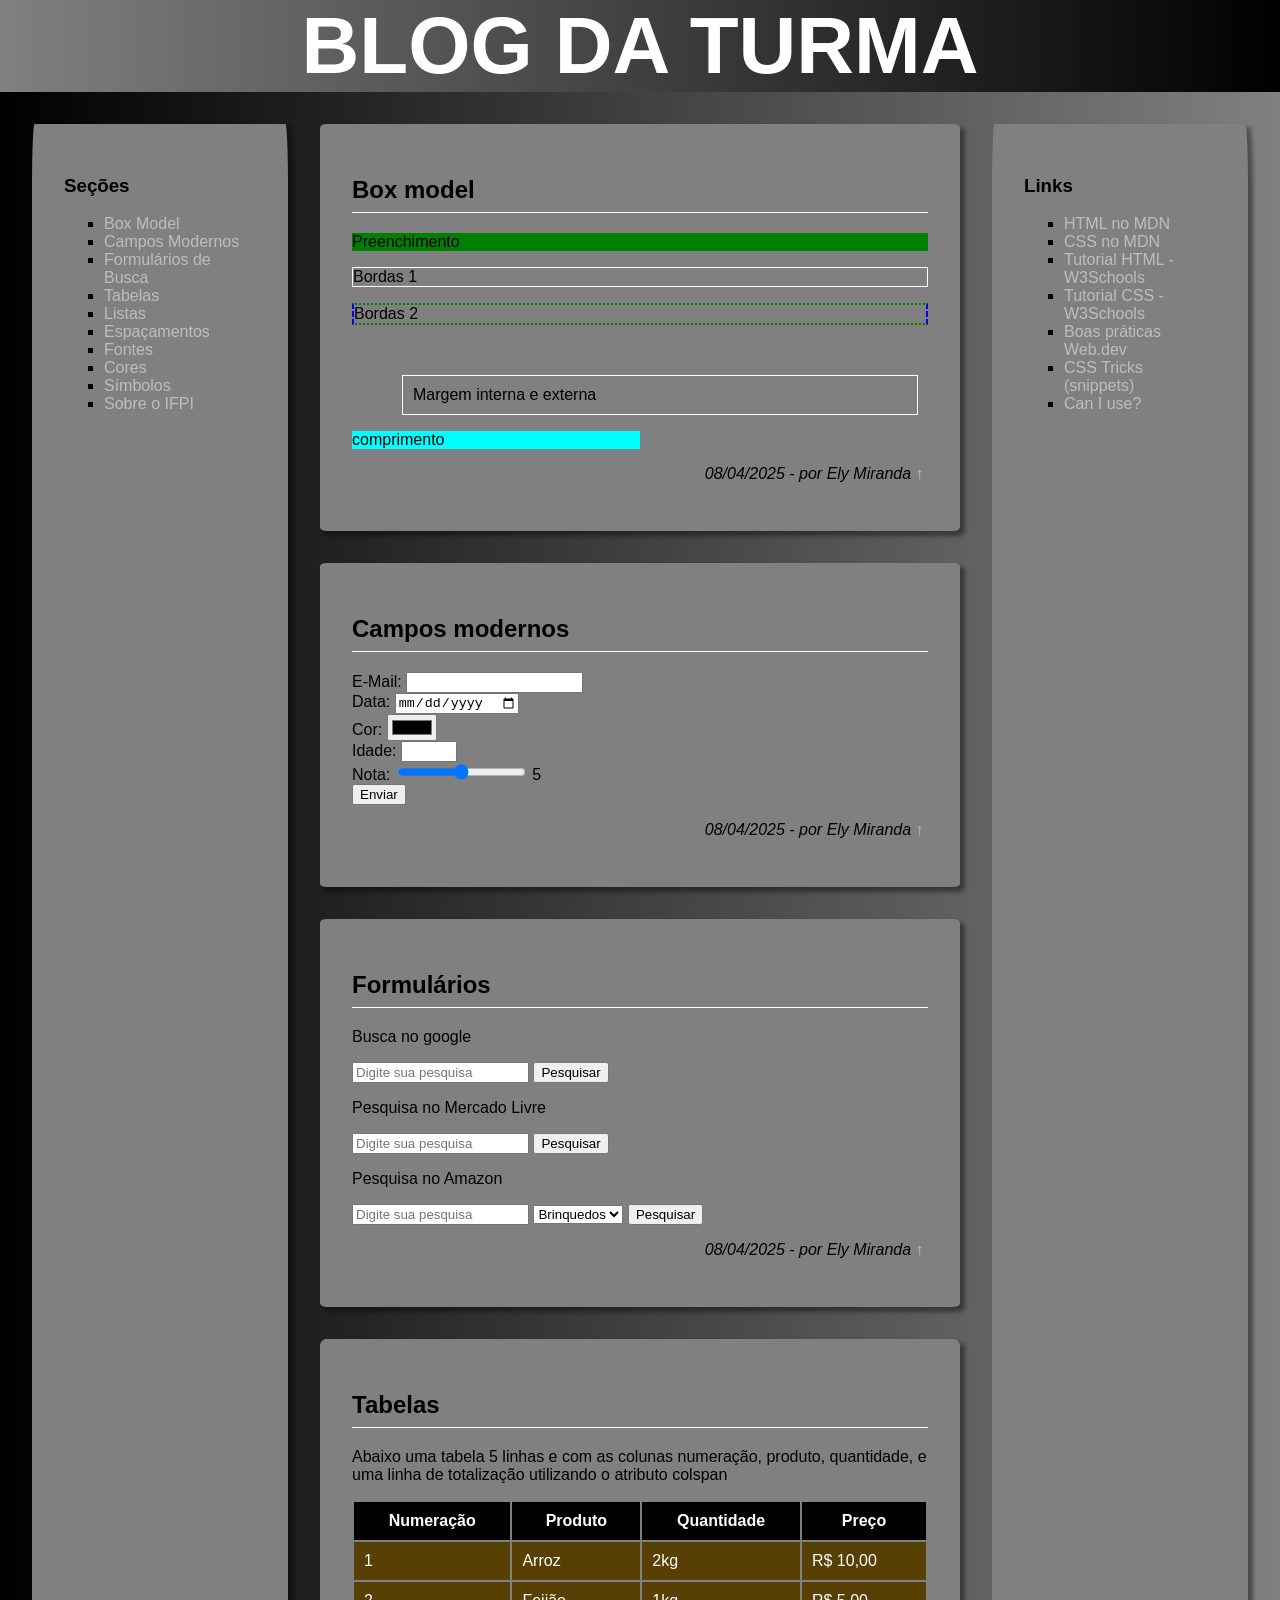
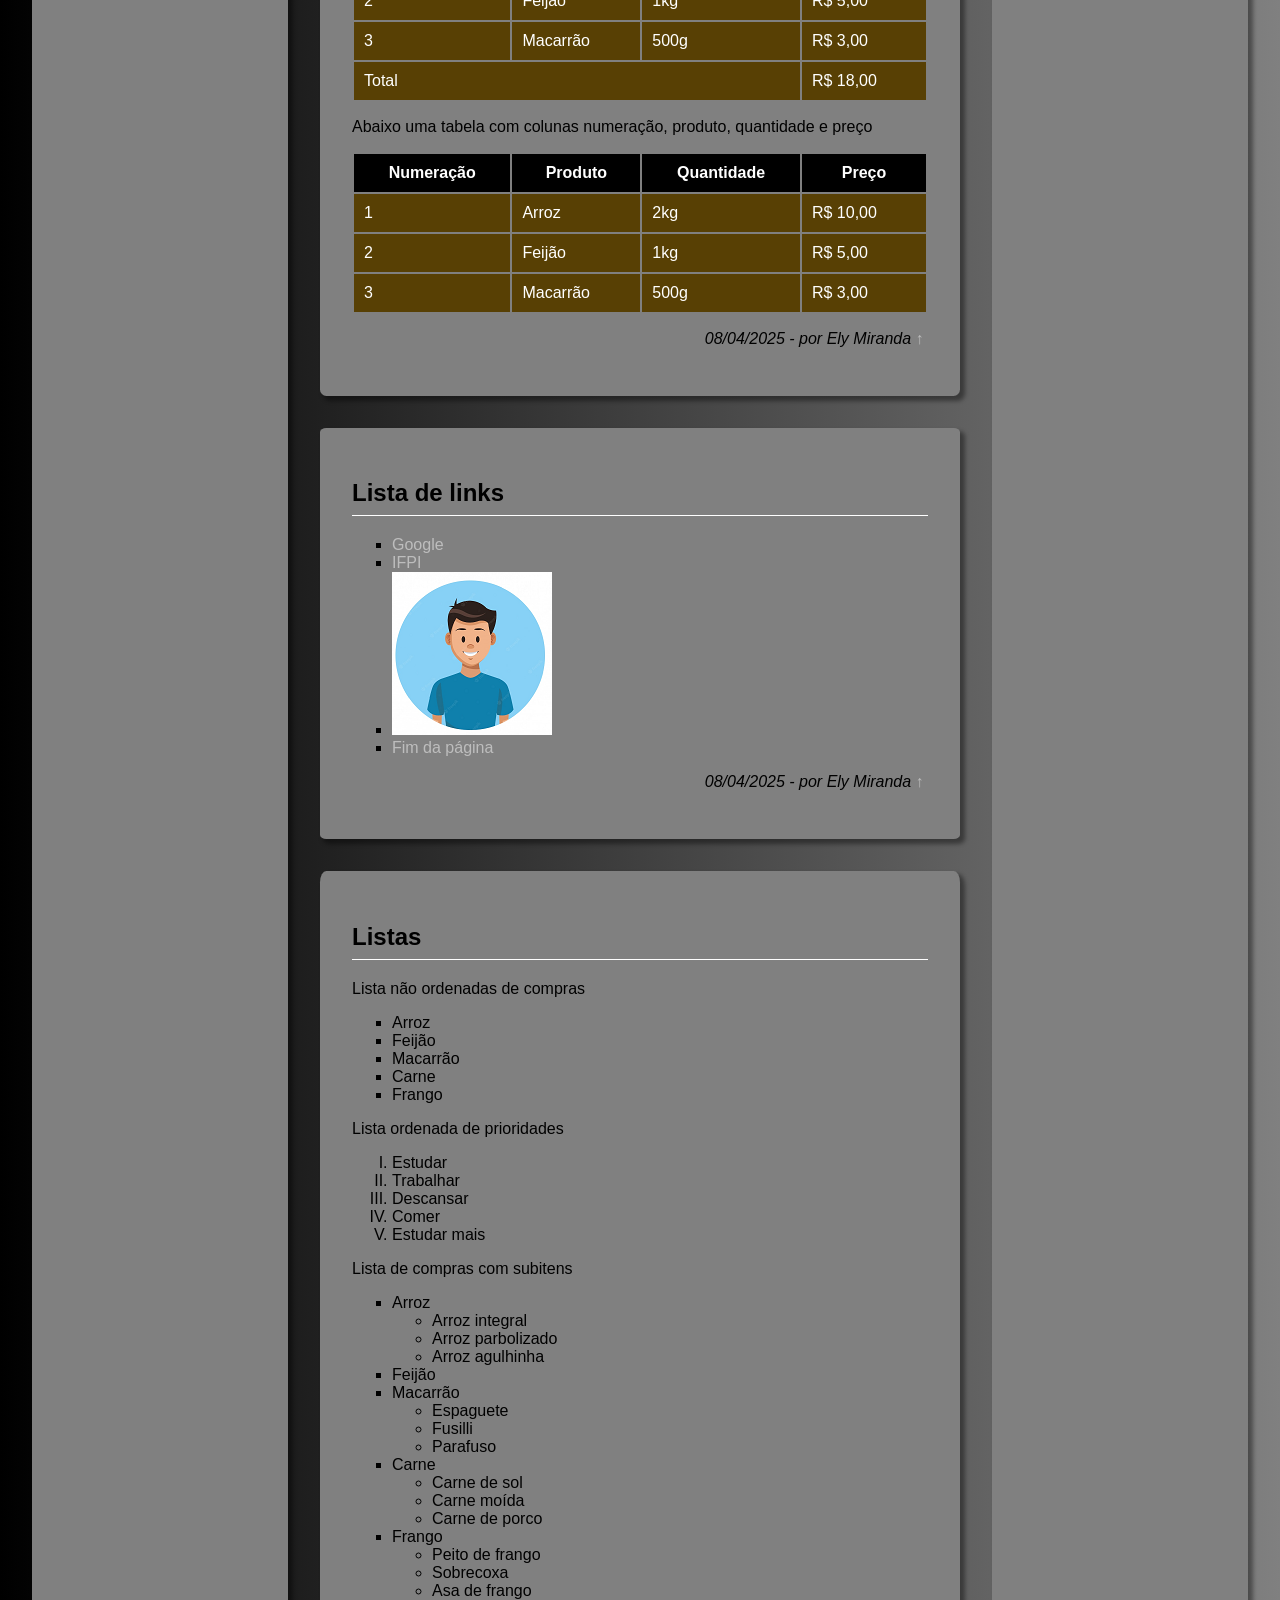
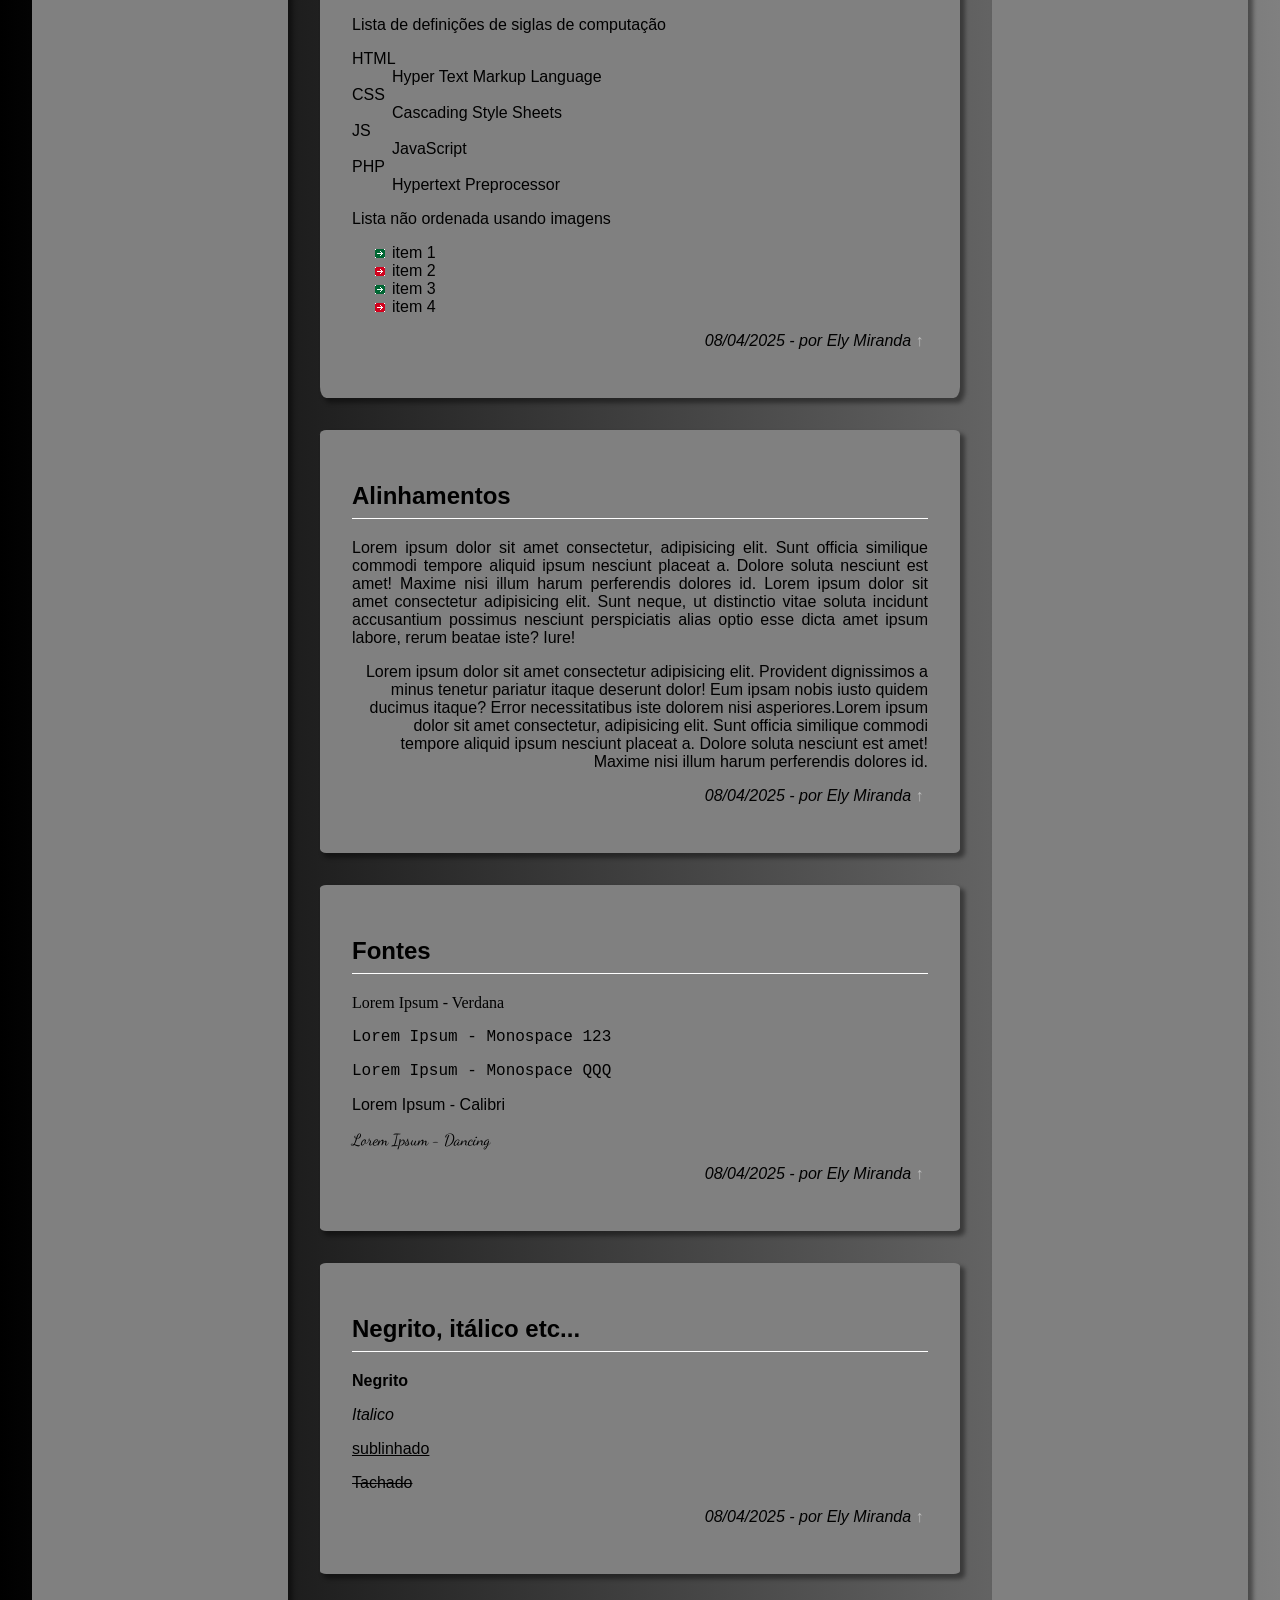
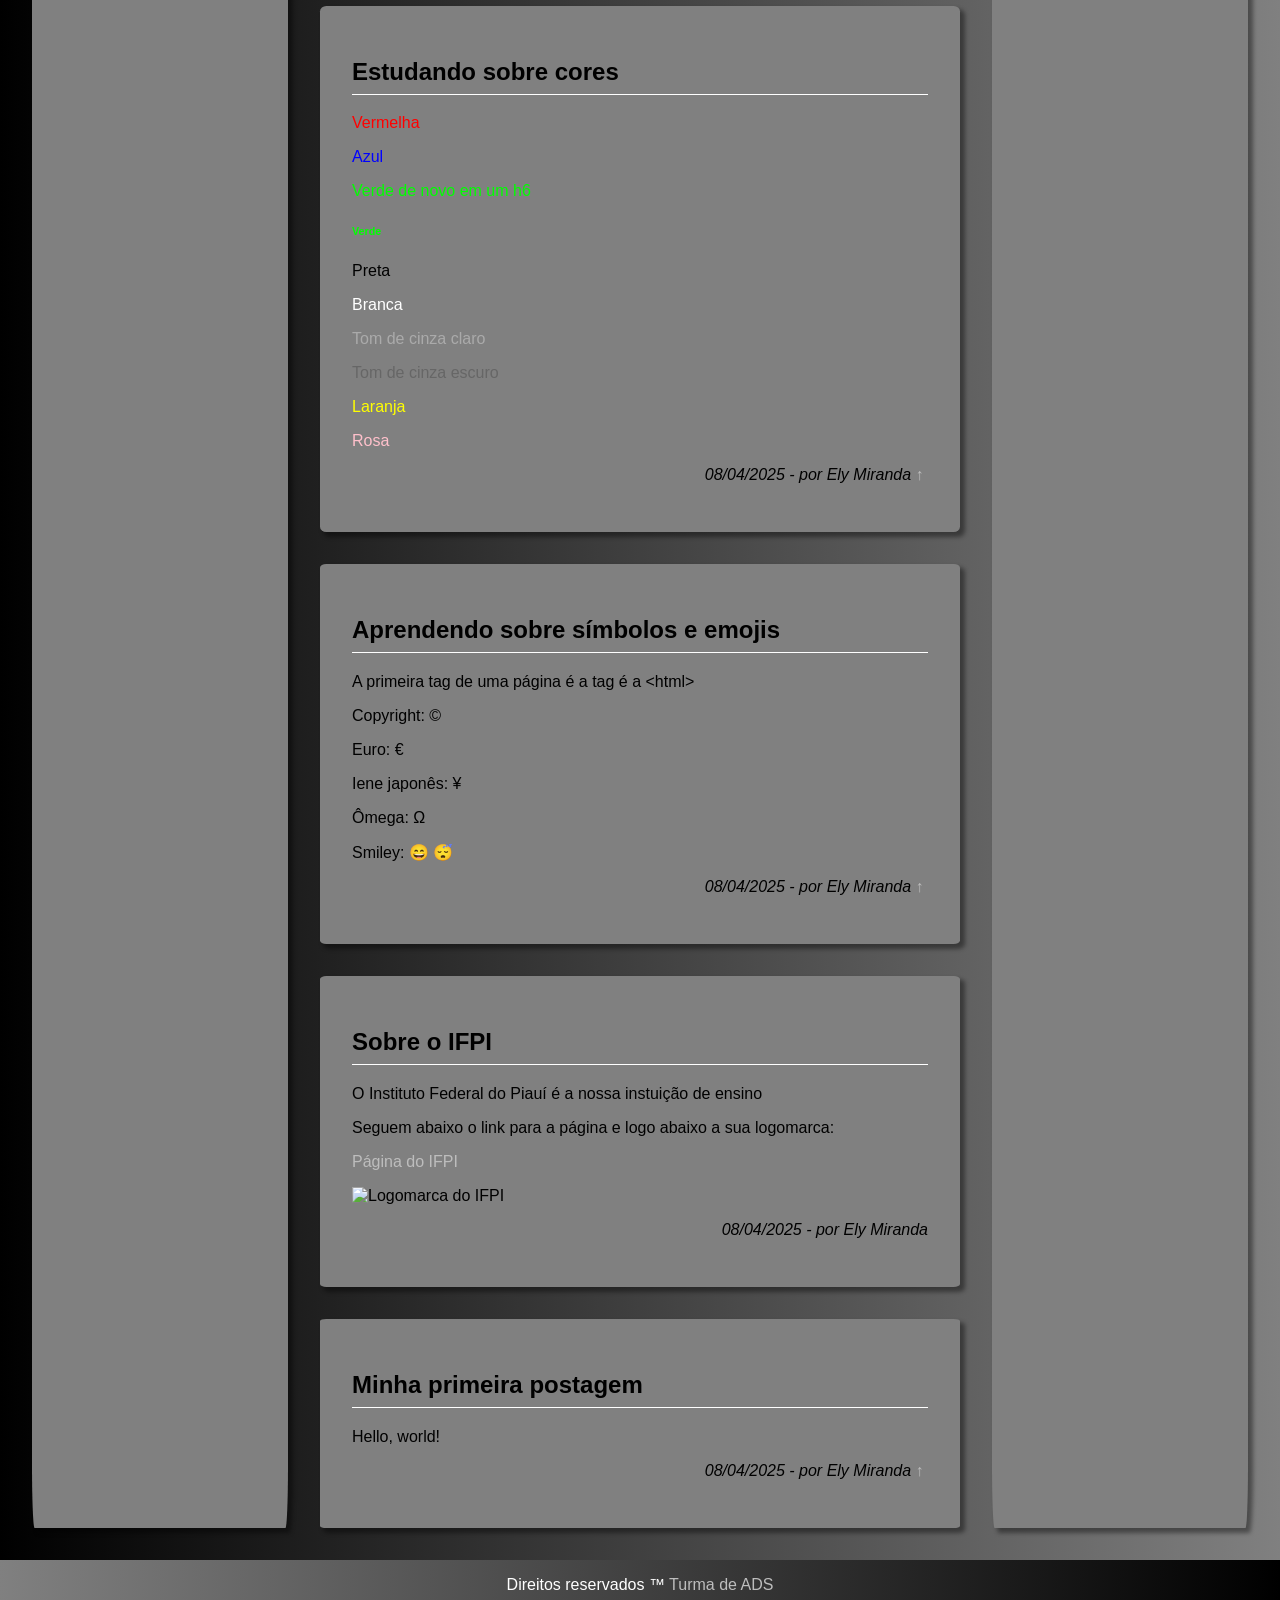
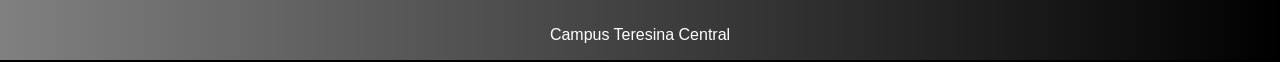
==== blog.html @ ffe567a1 "feat: adiciona blog inicial feito pelo professor" ====
<!DOCTYPE html>
<html lang="pt-BR">

<head>
    <meta charset="UTF-8">
    <title>Document</title>
    <link href="estilos.css" rel="stylesheet">
    <link rel="shortcut icon" href="imagens/favicon.ico" type="image/x-icon">
</head>

<body>
    <header id="topo">
        <h1>blog da turma</h1>
    </header>
    <div id = "leiaute-flex">
    <nav>
        <h3>Seções</h3>
        <ul>
            <li><a href="#box-model">Box Model</a></li>
            <li><a href="#campos-modernos">Campos Modernos</a></li>
            <li><a href="#buscas">Formulários de Busca</a></li>
            <li><a href="#tabelas">Tabelas</a></li>
            <li><a href="#listas">Listas</a></li>
            <li><a href="#espacamentos">Espaçamentos</a></li>
            <li><a href="#fontes">Fontes</a></li>
            <li><a href="#cores">Cores</a></li>
            <li><a href="#simbolos">Símbolos</a></li>
            <li><a href="#ifpi">Sobre o IFPI</a></li>
          </ul>
    </nav>
    <main>
        <article id = "box-model">
            <h2>Box model</h2>
            <p class="preenchimento">Preenchimento</p>
            <p class="bordas1">Bordas 1 </p>
            <p class="bordas2">Bordas 2 </p>

            <p class="margens">Margem interna e externa</p>
            <p class="comprimento">comprimento</p>
            <p class="data-autor direita">08/04/2025 - por Ely Miranda<a href="#topo">&nbsp;↑&nbsp;</a></p>
        </article>
        <article id = "#campos-modernos">
            <h2>Campos modernos</h2>
            
            <form>
                <label for="email">E-Mail:</label>
                <input id="email" name="email" type="email" required>
                <br>
                <label for="data">Data:</label>
                <input id="data" name="data" type="date" required>
                <br>
                <label for="cor">Cor:</label>
                <input id="cor" name="cor" type="color" required>
                <br>
                <label for="Idade">Idade:</label>
                <input id="idade" name="idade" type="number" min="0" max="130" required>
                <br>
                <label for="nota">Nota:</label>
                <input id="nota" name="nota" type="range" min="0" max="10" required value="5">
                <span id="nota-atual"></span>
                <br>
                <input type="submit" value="Enviar">
            </form>
            <script>
                function atualizaNota() {
                    let nota = document.getElementById('nota').value;
                    document.getElementById('nota-atual').innerText = nota;
                }

                document.getElementById('nota').addEventListener('change', atualizaNota);
                atualizaNota();

            </script>
            
            <p class="data-autor direita">08/04/2025 - por Ely Miranda<a href="#topo">&nbsp;↑&nbsp;</a></p>
        </article>
        <article>
            <h2>Formulários</h2>
            
            <p>Busca no google</p>
            <form action="http://www.google.com/search" method="get">
                <input type=text placeholder="Digite sua pesquisa" name="q">
                <input type="submit" value="Pesquisar">
            </form>

            <p>Pesquisa no Mercado Livre</p>
            <form action="https://www.mercadolivre.com.br/jm/search">
                <input type=text placeholder="Digite sua pesquisa" name="as_word">
                <input type="submit" value="Pesquisar">
            </form>

            <p>Pesquisa no Amazon</p>
            <form action="https://www.amazon.com/s">
                <input type=text placeholder="Digite sua pesquisa" name="field-keywords">
                <select name="url">
                    <option value="search-alias=toys">Brinquedos
                    <option value="search-alias=dvd">Filmes
                    <option value="search-alias=stripbooks-intl-ship">Livros
                </select>
                <input type="submit" value="Pesquisar">
            </form>

            <p class="data-autor direita">08/04/2025 - por Ely Miranda<a href="#topo">&nbsp;↑&nbsp;</a></p>
        </article>
        <article>
            <h2>Tabelas</h2>

            <p>Abaixo uma tabela 5 linhas e com as colunas numeração, produto, quantidade, e uma linha de totalização
                utilizando o atributo colspan</p>
            <table class="tabela1">

                <tr>
                    <th>Numeração</th>
                    <th>Produto</th>
                    <th>Quantidade</th>
                    <th>Preço</th>
                </tr>
                <tr>
                    <td>1</td>
                    <td>Arroz</td>
                    <td>2kg</td>
                    <td>R$ 10,00</td>
                </tr>
                <tr>
                    <td>2</td>
                    <td>Feijão</td>
                    <td>1kg</td>
                    <td>R$ 5,00</td>
                </tr>
                <tr>
                    <td>3</td>
                    <td>Macarrão</td>
                    <td>500g</td>
                    <td>R$ 3,00</td>
                </tr>
                <tr class="total">
                    <td colspan="3">Total</td>
                    <td>R$ 18,00</td>
                </tr>
            </table>
            <p>Abaixo uma tabela com colunas numeração, produto, quantidade e preço</p>
            <table class="tabela1">
                <tr>
                    <th>Numeração</th>
                    <th>Produto</th>
                    <th>Quantidade</th>
                    <th>Preço</th>
                </tr>
                <tr>
                    <td>1</td>
                    <td>Arroz</td>
                    <td>2kg</td>
                    <td>R$ 10,00</td>
                </tr>
                <tr>
                    <td>2</td>
                    <td>Feijão</td>
                    <td>1kg</td>
                    <td>R$ 5,00</td>
                </tr>
                <tr>
                    <td>3</td>
                    <td>Macarrão</td>
                    <td>500g</td>
                    <td>R$ 3,00</td>
                </tr>
            </table>
            <p class="data-autor direita">08/04/2025 - por Ely Miranda<a href="#topo">&nbsp;↑&nbsp;</a></p>
        </article>
        <article>
            <h2>Lista de links</h2>
            
            <ul>
                <li><a href="http://www.google.com">Google</a></li>
                <li><a href="http://www.ifpi.edu.br" target="_blank">IFPI</a></li>
                <li>
                    <a href="imagens/perfil.jpg" target="_blank">
                        <img src="imagens/perfil_thumb.png" alt="Imagem de perfil">
                    </a>
                </li>
                <li><a href="#rodape">Fim da página</a></li>
            </ul>
            <p class="data-autor direita">08/04/2025 - por Ely Miranda<a href="#topo">&nbsp;↑&nbsp;</a></p>
        </article>
    
        <article>
            <h2>Listas</h2>
            
            <p>Lista não ordenadas de compras</p>
            <ul>
                <li>Arroz</li>
                <li>Feijão</li>
                <li>Macarrão</li>
                <li>Carne</li>
                <li>Frango</li>
            </ul>

            <p>Lista ordenada de prioridades</p>
            <ol>
                <li>Estudar</li>
                <li>Trabalhar</li>
                <li>Descansar</li>
                <li>Comer</li>
                <li>Estudar mais</li>
            </ol>

            <p>Lista de compras com subitens</p>
            <ul>
                <li>Arroz
                    <ul>
                        <li>Arroz integral</li>
                        <li>Arroz parbolizado</li>
                        <li>Arroz agulhinha</li>
                    </ul>
                </li>
                <li>Feijão

                </li>
                <li>Macarrão
                    <ul>
                        <li>Espaguete</li>
                        <li>Fusilli</li>
                        <li>Parafuso</li>
                    </ul>
                </li>
                <li>Carne
                    <ul>
                        <li>Carne de sol</li>
                        <li>Carne moída</li>
                        <li>Carne de porco</li>
                    </ul>
                </li>
                <li>Frango
                    <ul>
                        <li>Peito de frango</li>
                        <li>Sobrecoxa</li>
                        <li>Asa de frango</li>
                    </ul>
                </li>
            </ul>

            <p>Lista de definições de siglas de computação</p>

            <dl>
                <dt>HTML</dt>
                <dd>Hyper Text Markup Language</dd>
                <dt>CSS</dt>
                <dd>Cascading Style Sheets</dd>
                <dt>JS</dt>
                <dd>JavaScript</dd>
                <dt>PHP</dt>
                <dd>Hypertext Preprocessor</dd>
            </dl>

            <p>Lista não ordenada usando imagens</p>


            <ul>
                <li class="lista-seta1">item 1</li>
                <li class="lista-seta2">item 2</li>
                <li class="lista-seta1">item 3</li>
                <li class="lista-seta2">item 4</li>
            </ul>
            <p class="data-autor direita">08/04/2025 - por Ely Miranda<a href="#topo">&nbsp;↑&nbsp;</a></p>
        </article>

        <article>
            <h2>Alinhamentos</h2>
            
            <p class="justificado">Lorem ipsum dolor sit amet consectetur, adipisicing elit. Sunt officia similique
                commodi
                tempore aliquid ipsum nesciunt placeat a. Dolore soluta nesciunt est amet! Maxime nisi illum harum
                perferendis dolores id. Lorem ipsum dolor sit amet consectetur adipisicing elit. Sunt neque, ut
                distinctio
                vitae soluta incidunt accusantium possimus nesciunt perspiciatis alias optio esse dicta amet ipsum
                labore,
                rerum beatae iste? Iure!</p>
            <p class="direita">Lorem ipsum dolor sit amet consectetur adipisicing elit. Provident dignissimos a minus
                tenetur pariatur itaque deserunt dolor! Eum ipsam nobis iusto quidem ducimus itaque? Error
                necessitatibus
                iste dolorem nisi asperiores.Lorem ipsum dolor sit amet consectetur, adipisicing elit. Sunt officia
                similique commodi tempore aliquid ipsum nesciunt placeat a. Dolore soluta nesciunt est amet! Maxime nisi
                illum harum perferendis dolores id.</p>
            <p class="data-autor direita">08/04/2025 - por Ely Miranda<a href="#topo">&nbsp;↑&nbsp;</a></p>
        </article>

        <article>
            <h2>Fontes</h2>
            
            <p class="verdana">Lorem Ipsum - Verdana</p>
            <p class="monospace">Lorem Ipsum - Monospace 123</p>
            <p class="monospace">Lorem Ipsum - Monospace QQQ</p>
            <p class="calibri">Lorem Ipsum - Calibri</p>
            <p class="dancing">Lorem Ipsum - Dancing</p>
            <p class="data-autor direita">08/04/2025 - por Ely Miranda<a href="#topo">&nbsp;↑&nbsp;</a></p>
        </article>

        <article>
            <h2>Negrito, itálico etc...</h2>
            
            <p class="negrito">Negrito</p>
            <p class="italico">Italico</p>
            <p class="sublinhado">sublinhado</p>
            <p class="tachado">Tachado</p>
            <p class="data-autor direita">08/04/2025 - por Ely Miranda<a href="#topo">&nbsp;↑&nbsp;</a></p>
        </article>

        <article>
            <h2>Estudando sobre cores</h2>
            
            <p class="vermelha">Vermelha</p>
            <p class="azul">Azul</p>
            <p class="verde">Verde de novo em um h6</p>
            <h6 class="verde">Verde</h6>
            <p class="preta">Preta</p>
            <p class="branca">Branca</p>
            <p class="cinza-claro">Tom de cinza claro</p>
            <p class="cinza-escuro">Tom de cinza escuro</p>
            <p class="amarelo">Laranja</p>
            <p class="rosa">Rosa</p>
            <p class="data-autor direita">08/04/2025 - por Ely Miranda<a href="#topo">&nbsp;↑&nbsp;</a></p>
            </article>
            <article>
                <h2>Aprendendo sobre símbolos e emojis</h2>
                
                <p>A primeira tag de uma página é a tag é a &lt;html&gt;</p>
                <p>Copyright: &copy;</p>
                <p>Euro: &euro;</p>
                <p>Iene japonês: &yen;</p>
                <p>Ômega: &Omega;</p>
                <p>Smiley: &#128516; &#128564;</p>
                <p class="data-autor direita">08/04/2025 - por Ely Miranda<a href="#topo">&nbsp;↑&nbsp;</a></p>
            </article>
            
            <article id = "ifpi">
                <h2>Sobre o IFPI</h2>

                
                <p>O Instituto Federal do Piauí é a nossa instuição de ensino</p>
                <p>Seguem abaixo o link para a página e logo abaixo a sua logomarca:</p>

                <p><a href="http://www.ifpi.edu.br">Página do IFPI</a></p>

                <img src="https://www.ifpi.edu.br/topo_ifpi.png" alt="Logomarca do IFPI">

                <p class="direita data-autor">08/04/2025 - por Ely Miranda</p>
            </article>

            <article>
                <h2>Minha primeira postagem</h2>
                
                <p>Hello, world!</p>

                <p class="data-autor direita">08/04/2025 - por Ely Miranda<a href="#topo">&nbsp;↑&nbsp;</a></p>
            </article>
    </main>
    <aside>

    <h3>Links</h3>
    <ul>
        <li><a href="https://developer.mozilla.org/pt-BR/docs/Web/HTML" target="_blank">HTML no MDN</a></li>
        <li><a href="https://developer.mozilla.org/pt-BR/docs/Web/CSS" target="_blank">CSS no MDN</a></li>
        <li><a href="https://www.w3schools.com/html/" target="_blank">Tutorial HTML - W3Schools</a></li>
        <li><a href="https://www.w3schools.com/css/" target="_blank">Tutorial CSS - W3Schools</a></li>
        <li><a href="https://web.dev/" target="_blank">Boas práticas Web.dev</a></li>
        <li><a href="https://css-tricks.com/snippets/css/" target="_blank">CSS Tricks (snippets)</a></li>
        <li><a href="https://caniuse.com/" target="_blank">Can I use?</a></li>
      </ul>
      </aside>
    </div>
    <footer id="rodape">
        <p>Direitos reservados &trade; <a href="mailto:ads@ifpi.edu.br">Turma de ADS</a></p>
        <p>Campus Teresina Central</p>
    </footer>
</body>

</html>
---- estilos.css ----
@import url('https://fonts.googleapis.com/css2?family=Dancing+Script:wght@700&display=swap');@import url('https://fonts.googleapis.com/css2?family=Dancing+Script:wght@700&display=swap');

body {
    color: white;
    background-color: #000000;
    background-image: linear-gradient(to left, gray, black);
    font-family: Arial, Helvetica, sans-serif;
    margin: 0;
}

h1 {
    font-size: 5rem;   
    text-transform: uppercase; 
}

h2 {
    
    border-bottom: 1px solid white;
    padding-bottom: .5rem;
}

h1, footer {
    text-align: center;
    background-color: white;
    color: white;
    margin: 0;
    background-image: linear-gradient(to right, gray, black);
}

footer p {
    margin: 0;
    padding: 1rem;
}


.vermelha {
    color: #ff0000;
}

.verde {
    color: #00ff00;
}

.azul {
    color: #0000ff;
}

.preta {
    color: #000000
}

.branca {
    color: #ffffff
}

.cinza-claro {
    color: #aaaaaa
}

.cinza-escuro {
    color: #666666
}

.amarelo {
    color: #ffff00;
}

.rosa {
    color: #ffc0cb;
}

.verdana {
    font-family: verdana;
}

.monospace {
    font-family: monospace, 'Courier New', Courier;
}

.calibri {
    font-family:  Calibri, 'Gill Sans', 'Gill Sans MT','Trebuchet MS', sans-serif;
}

.dancing {
    font-family: "Dancing Script", cursive;
}

main {
    width: 50%;
    margin: auto;
}

.justificado {
    text-align: justify;
}

.direita {
    text-align: right;
}

.data-autor {
    font-style: italic;
}

.negrito {
    font-weight: bold;
}

.italico {
    font-style: italic;
}


.sublinhado {
    text-decoration: underline;
}

.tachado {
    text-decoration: line-through;
}

ul {
    list-style-type: square;
}

ul ul {
    list-style-type: circle;
}

ol {
    list-style-type: upper-roman;
}

.lista-seta1 {
    list-style-image: url("imagens/seta1.png");
}

.lista-seta2 {
    list-style-image: url("imagens/seta2.png");
}

a:link, a:visited {
    color: #bdbdbd;
    text-decoration: none;
}


 a:hover, a:active {
    color: white;
    text-decoration: underline;
}

.tabela1 {
    width: 100%;
}

.tabela1 th {
    background-color: #000000;
    color: white;
    padding: 10px;
}

.tabela1 td, .tabela2 td {
    color: white;
    background-color: rgb(88, 64, 4);
    padding: 10px;
}

.tabela2 .linha-impar {
    color: white;
    background-color: rgb(7, 59, 203);
    padding: 10px;
}

.tabela2 tr {
    color: white;
    background-color: rgba(203, 157, 7, 0.762);
    padding: 10px;
}

.preenchimento {
    background-color: green;
}

.bordas1 {
    border: 1px solid white;
}

.bordas2 {
    border-top: 2px dotted green;
    border-right: 2px dashed blue;
    border-bottom: 2px dotted green;
    border-left: 2px dashed blue;
}

.margens {
    border: 1px solid white;
    margin: 50px 10px 10px 50px;
    padding: 10px 0px 10px 10px;
    
}

.comprimento {
    width: 50%;
    background-color: cyan;
}

article, aside, nav {
    background-color: gray;
    color: black;
    padding: 2rem;
    margin-top: 2rem;
    margin-bottom: 2rem;
    box-shadow: 4px 4px 4px 1px rgba(0, 0, 0, 0.4);
    border-radius: 1%;
}

#leiaute-flex{
    display: flex;
}



nav, aside {
    width: 15%;
    margin-left: 2rem;
    margin-right: 2rem;
}
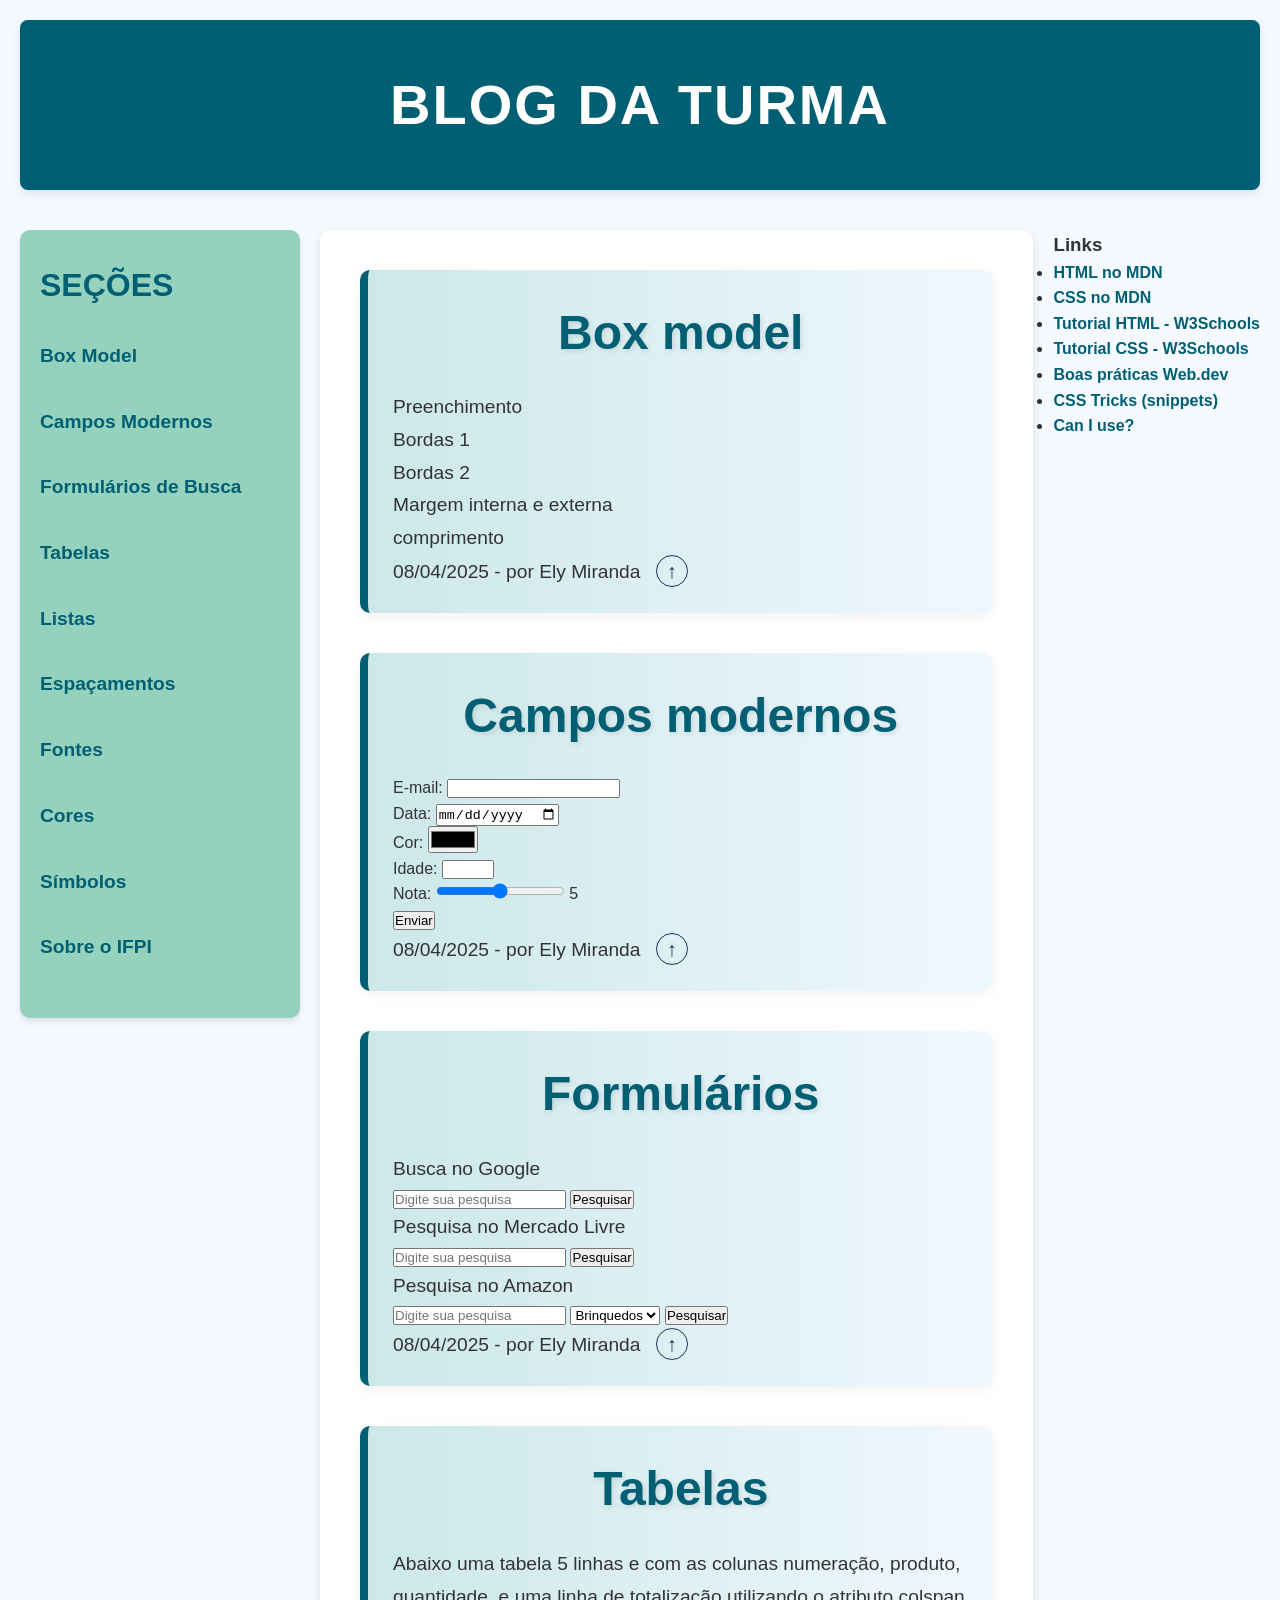
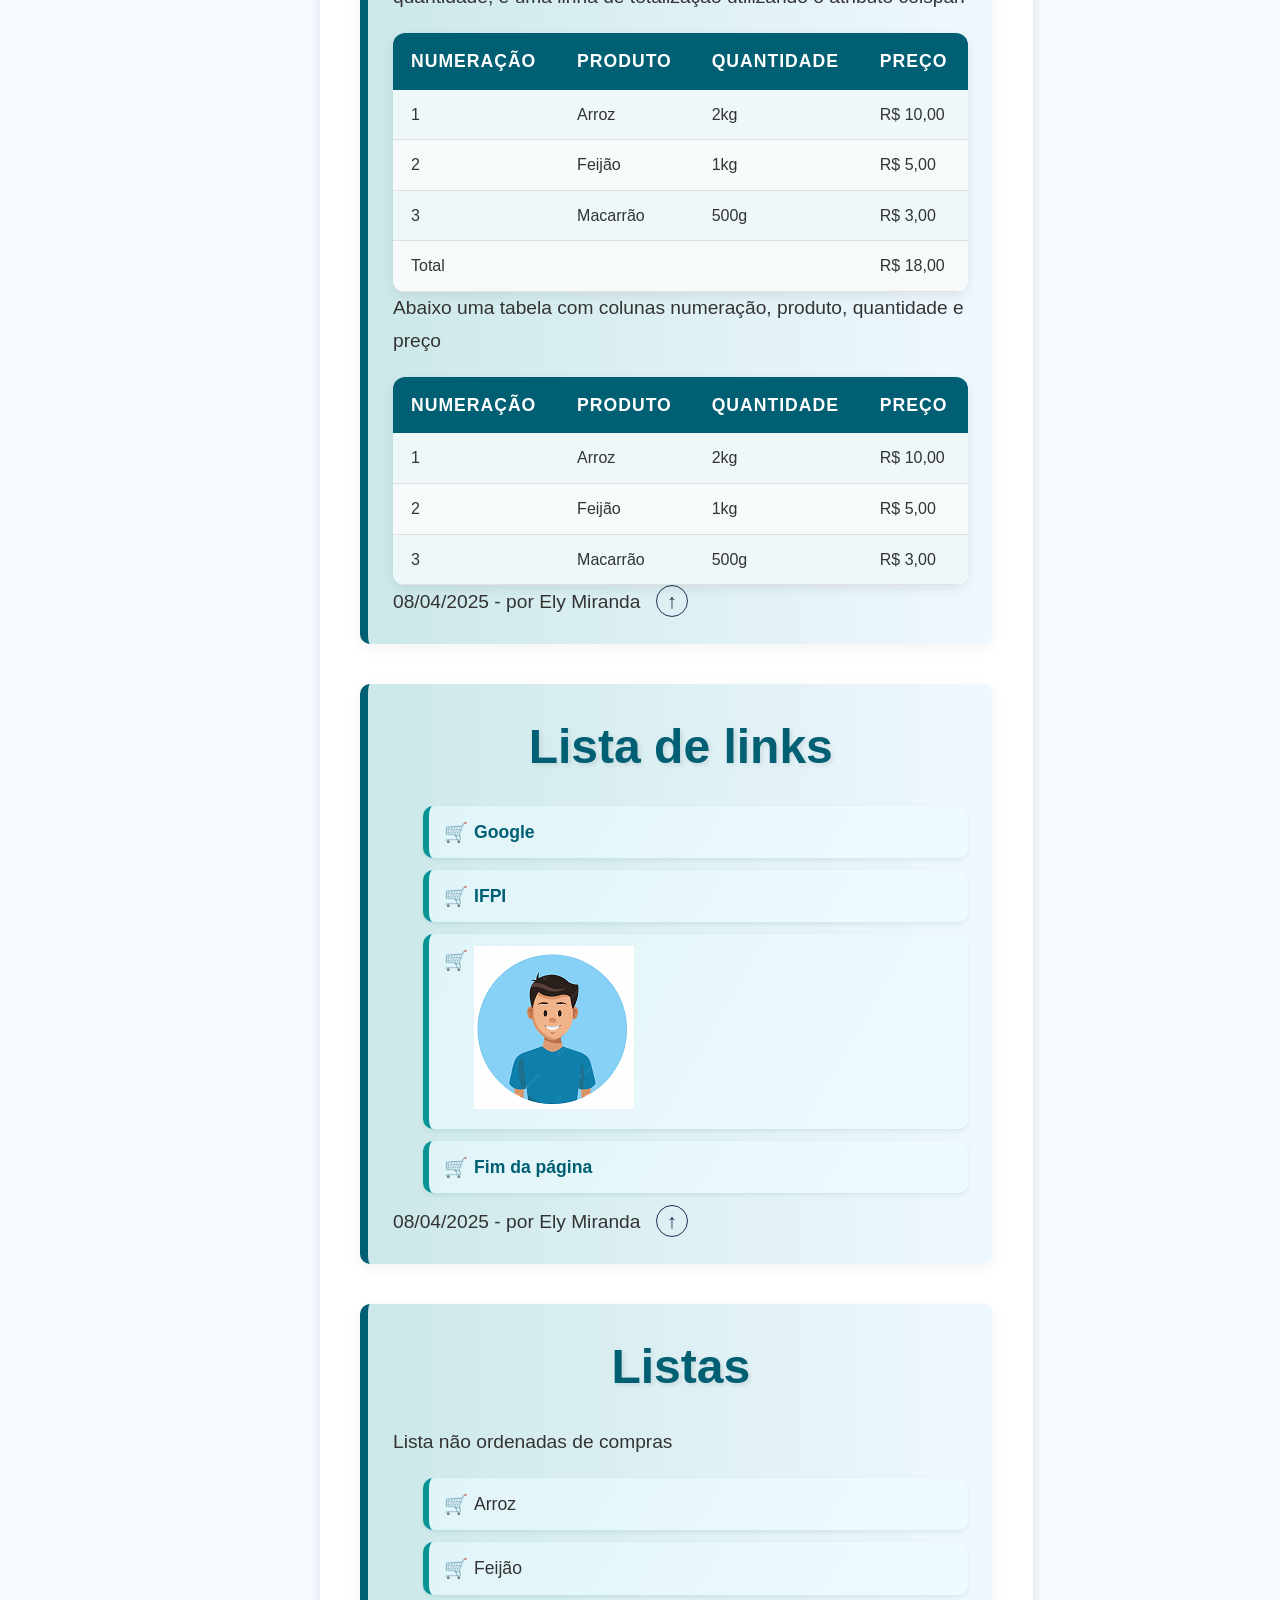
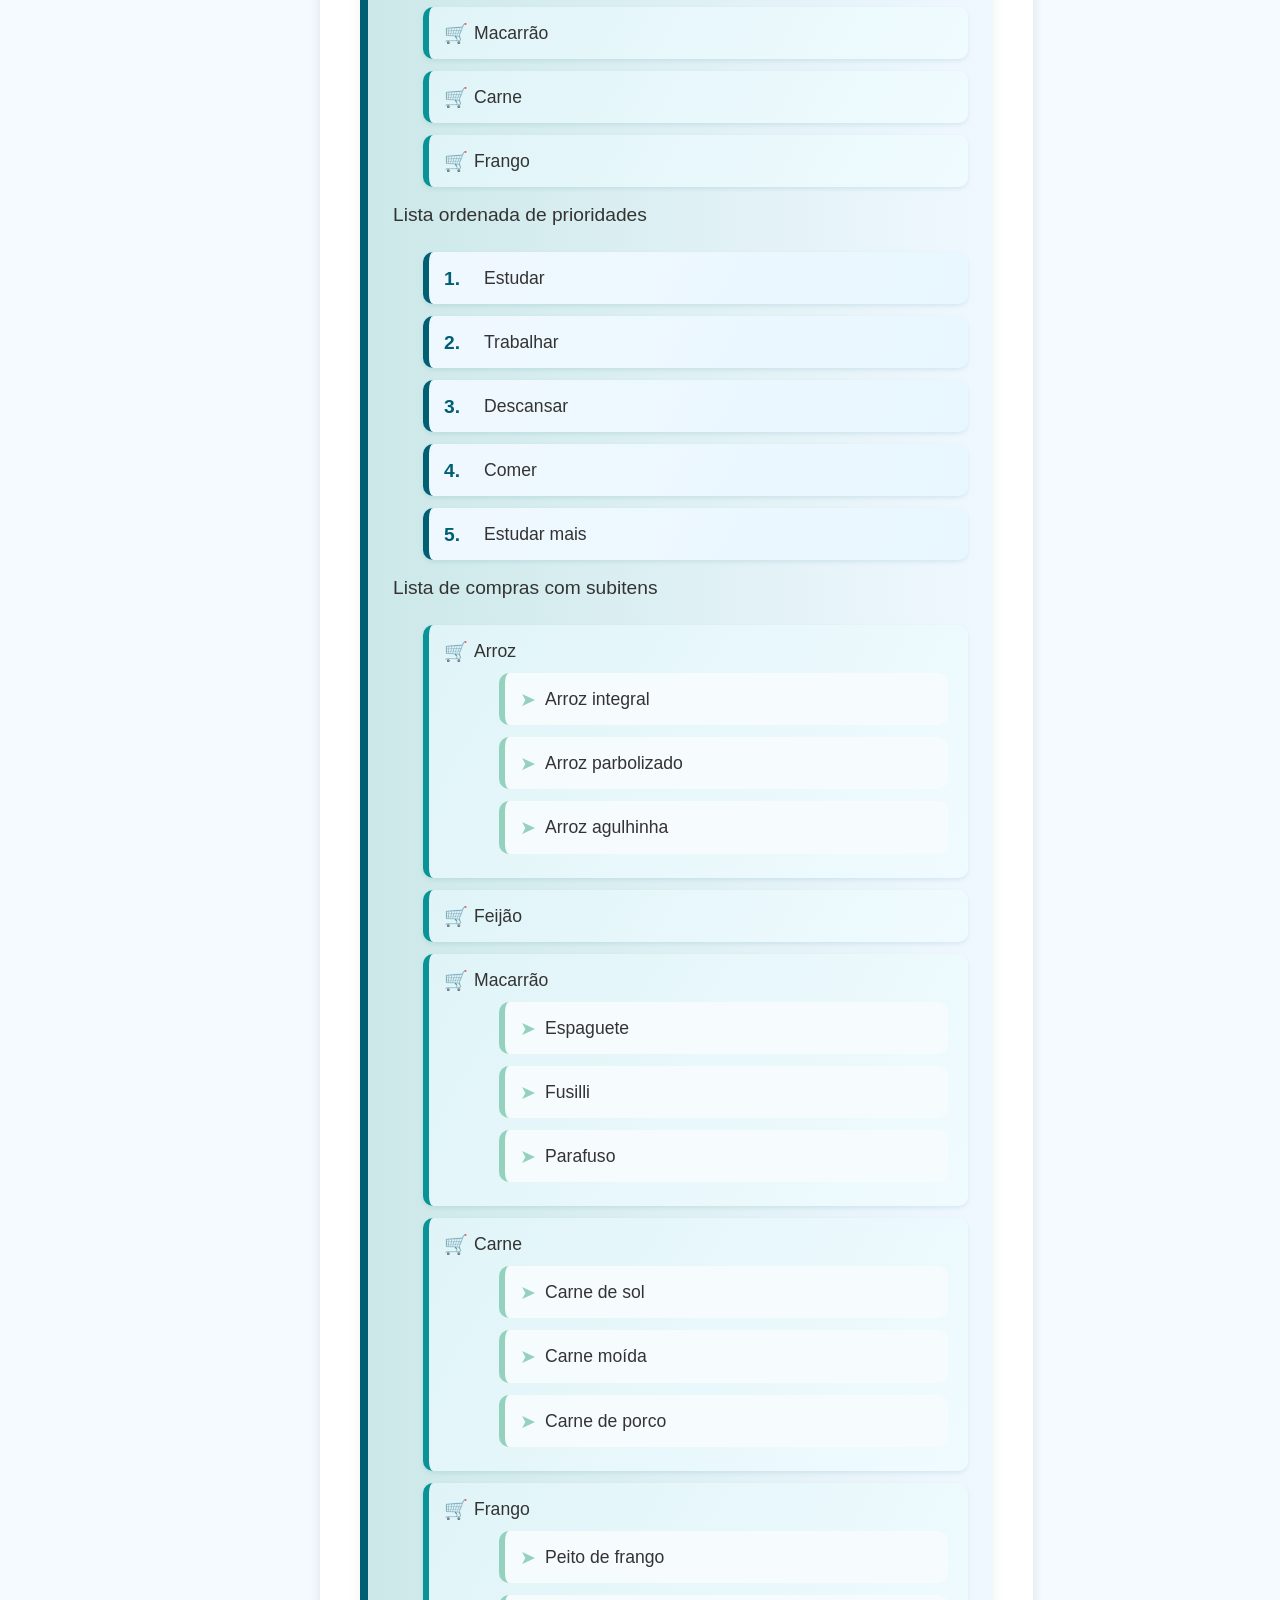
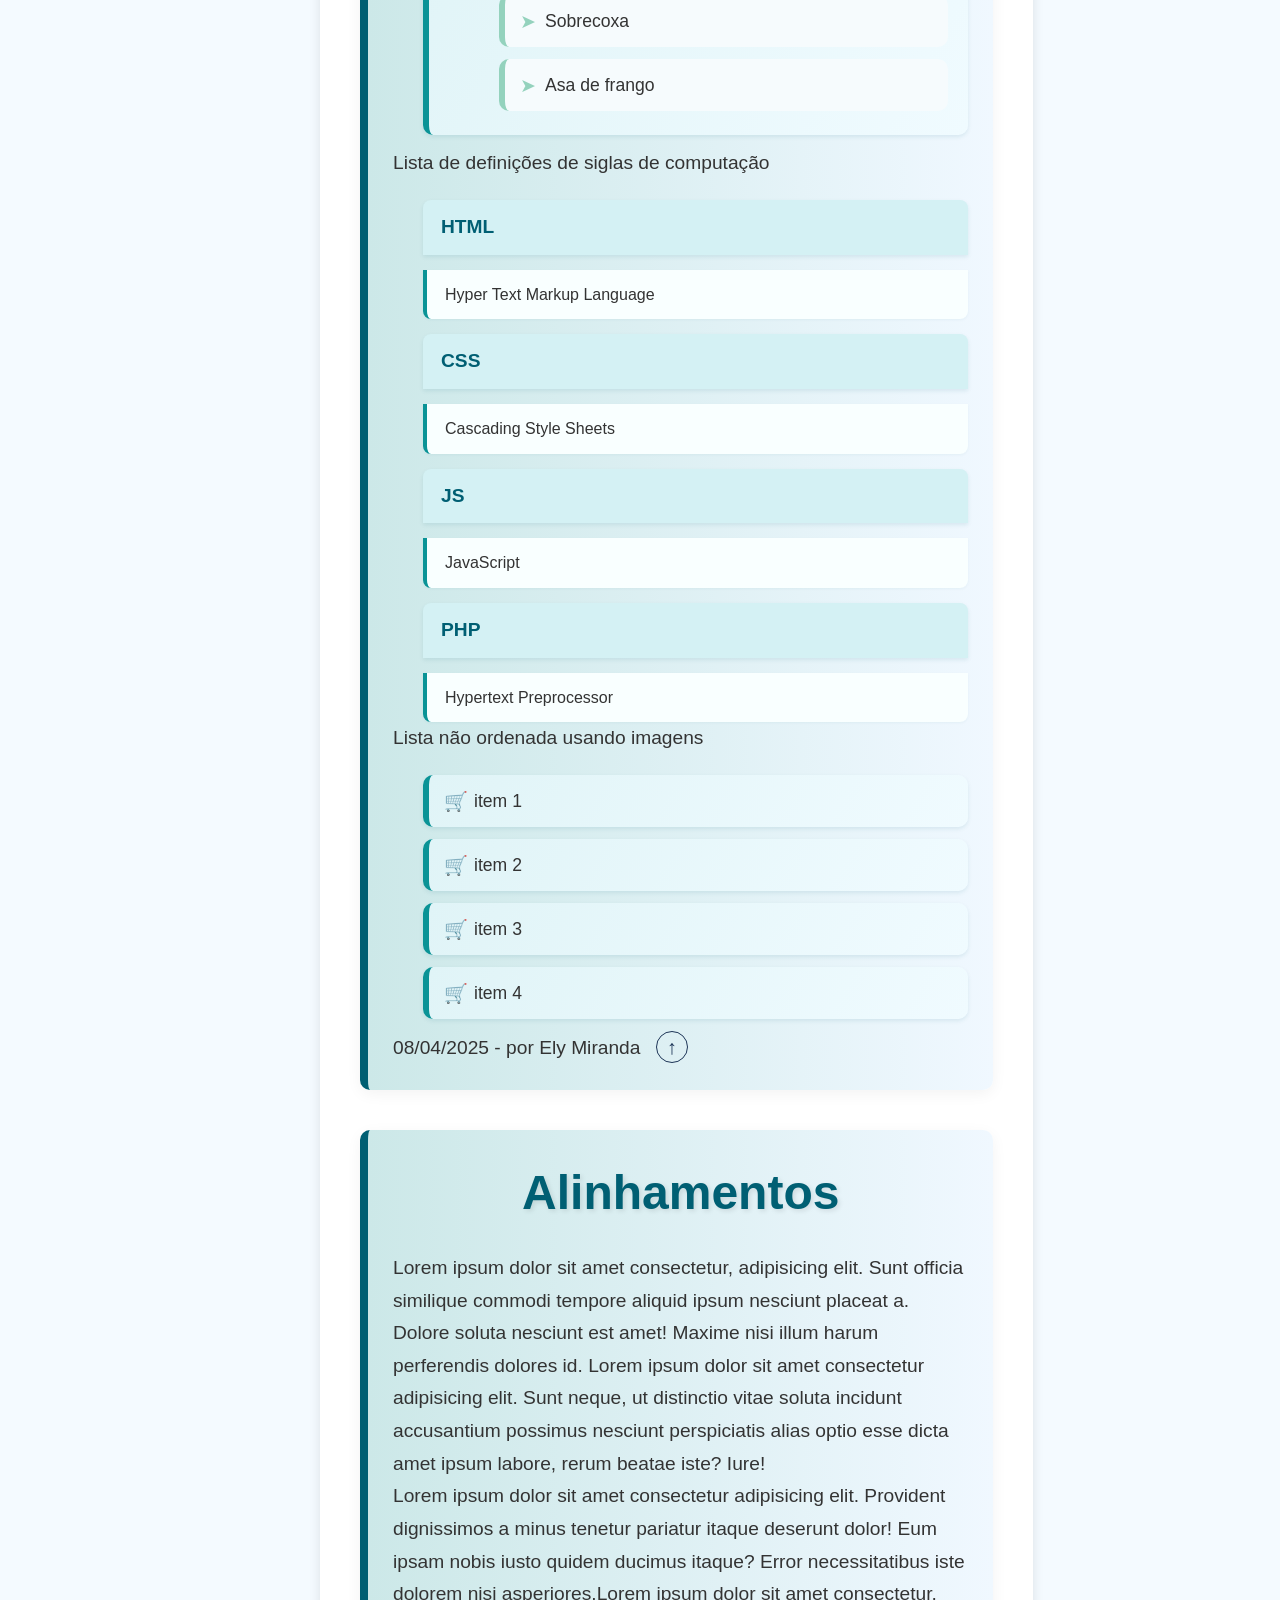
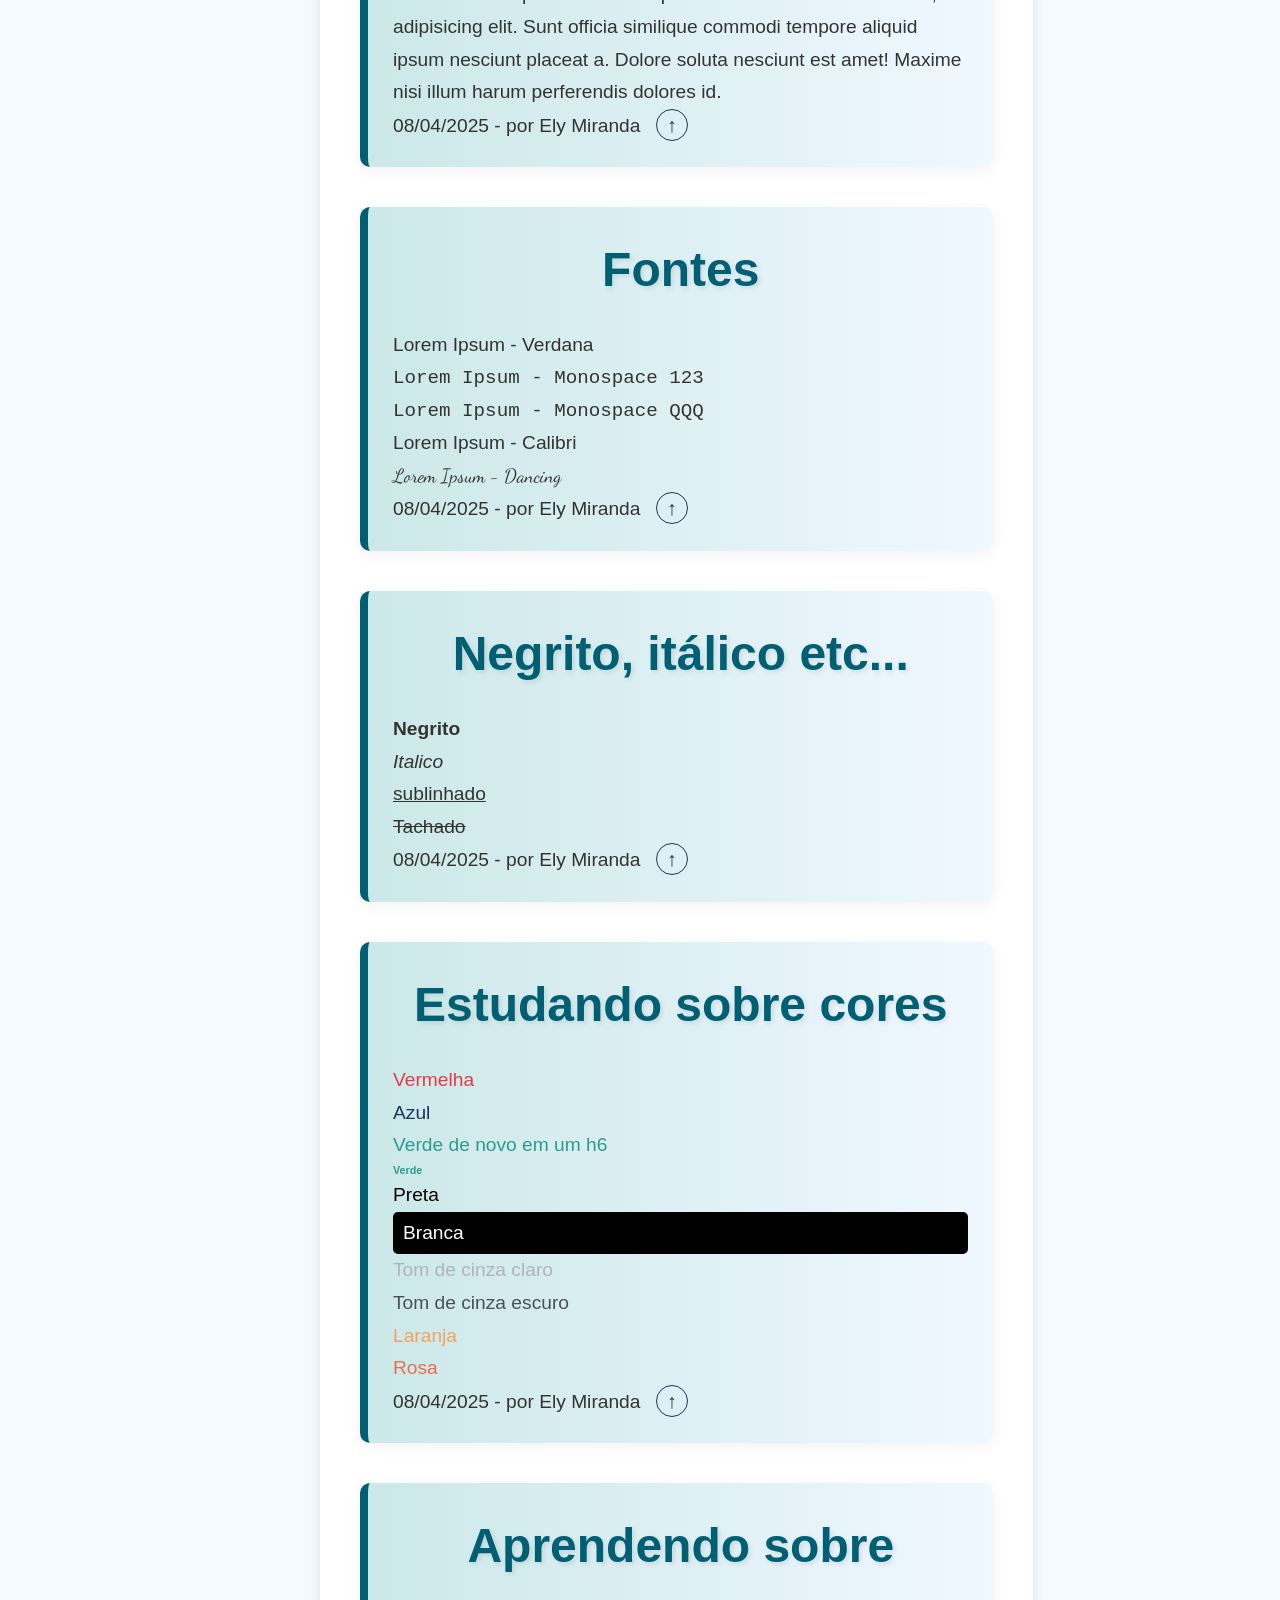
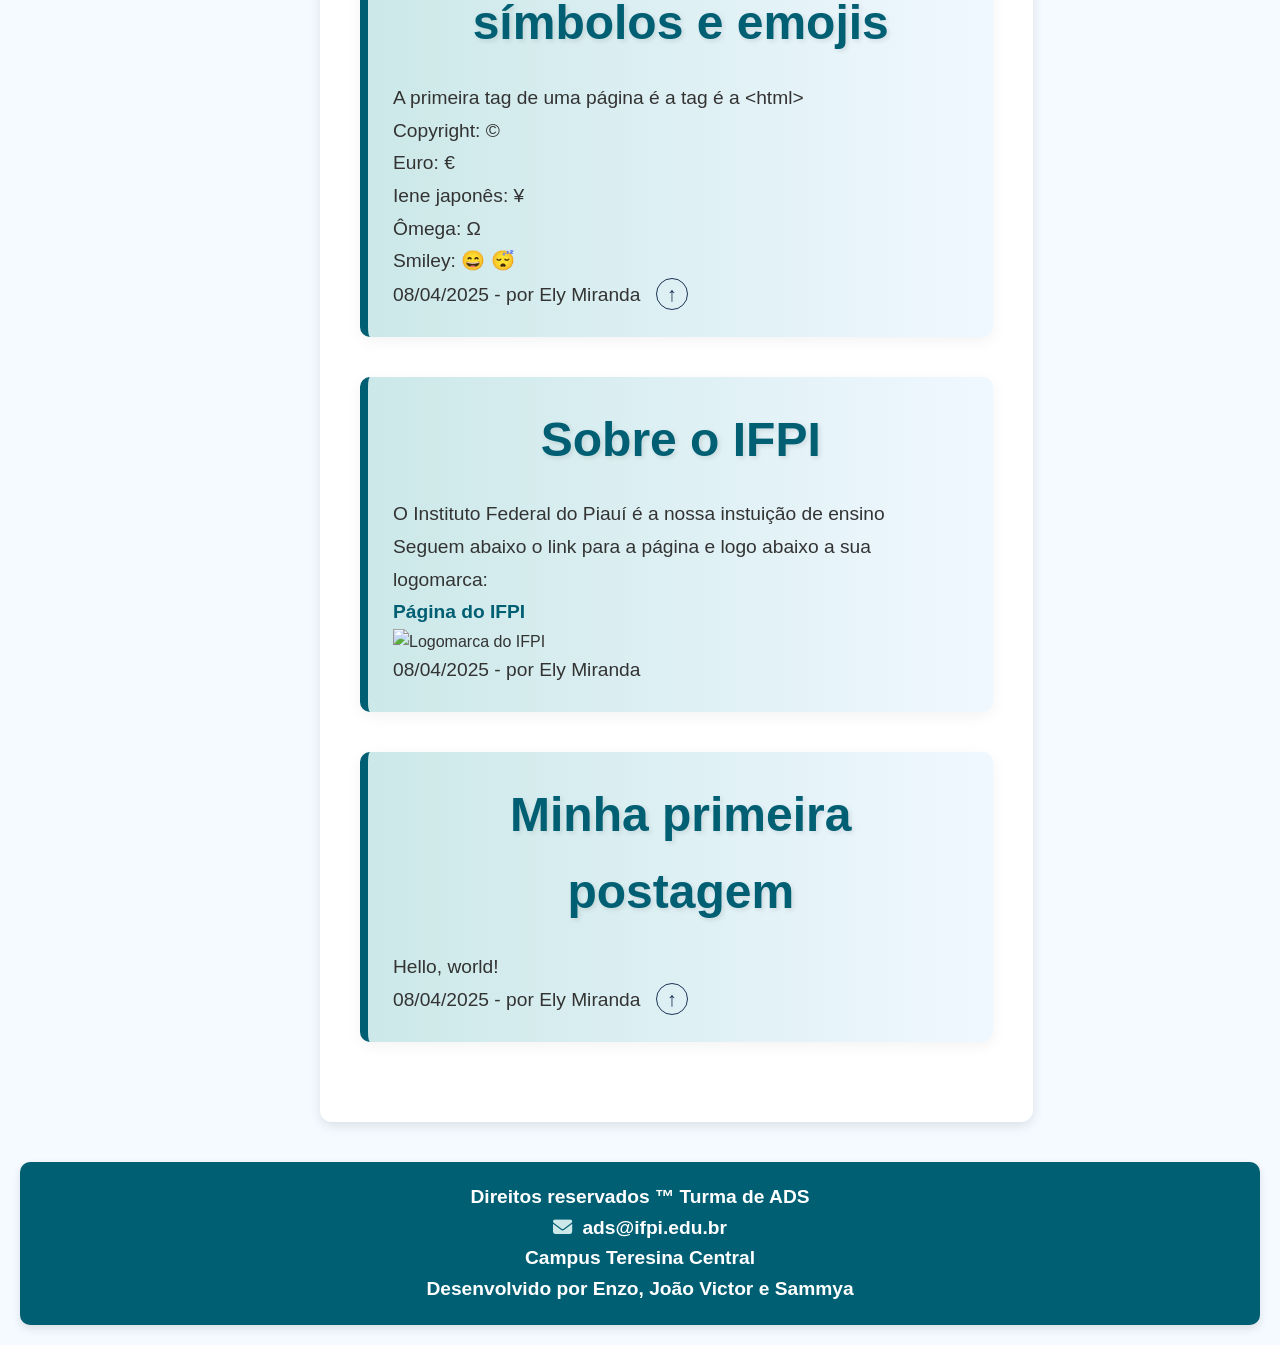
==== commit 866af6c7: "refactor: estilização aprimorada para listas, fontes e botões de seta" ====
--- a/blog.html
+++ b/blog.html
@@ -3,14 +3,16 @@
 
 <head>
     <meta charset="UTF-8">
-    <title>Document</title>
+    <title>Blog da Turma</title>
     <link href="estilos.css" rel="stylesheet">
+    <link rel="stylesheet" href="https://cdnjs.cloudflare.com/ajax/libs/font-awesome/6.5.0/css/all.min.css">
+    <link href="https://fonts.googleapis.com/css2?family=Dancing+Script&display=swap" rel="stylesheet">
     <link rel="shortcut icon" href="imagens/favicon.ico" type="image/x-icon">
 </head>
 
 <body>
     <header id="topo">
-        <h1>blog da turma</h1>
+        <h1>Blog da Turma</h1>
     </header>
     <div id = "leiaute-flex">
     <nav>
@@ -37,13 +39,15 @@
 
             <p class="margens">Margem interna e externa</p>
             <p class="comprimento">comprimento</p>
-            <p class="data-autor direita">08/04/2025 - por Ely Miranda<a href="#topo">&nbsp;↑&nbsp;</a></p>
+            <p class="data-autor direita">08/04/2025 - por Ely Miranda
+                <a href="#topo" class="botao-seta" title="Voltar ao topo">↑</a>
+            </p>  
         </article>
         <article id = "#campos-modernos">
             <h2>Campos modernos</h2>
             
             <form>
-                <label for="email">E-Mail:</label>
+                <label for="email">E-mail:</label>
                 <input id="email" name="email" type="email" required>
                 <br>
                 <label for="data">Data:</label>
@@ -69,15 +73,16 @@
 
                 document.getElementById('nota').addEventListener('change', atualizaNota);
                 atualizaNota();
-
             </script>
             
-            <p class="data-autor direita">08/04/2025 - por Ely Miranda<a href="#topo">&nbsp;↑&nbsp;</a></p>
+            <p class="data-autor direita">08/04/2025 - por Ely Miranda
+                <a href="#topo" class="botao-seta" title="Voltar ao topo">↑</a>
+            </p>  
         </article>
         <article>
             <h2>Formulários</h2>
             
-            <p>Busca no google</p>
+            <p>Busca no Google</p>
             <form action="http://www.google.com/search" method="get">
                 <input type=text placeholder="Digite sua pesquisa" name="q">
                 <input type="submit" value="Pesquisar">
@@ -99,8 +104,9 @@
                 </select>
                 <input type="submit" value="Pesquisar">
             </form>
-
-            <p class="data-autor direita">08/04/2025 - por Ely Miranda<a href="#topo">&nbsp;↑&nbsp;</a></p>
+            <p class="data-autor direita">08/04/2025 - por Ely Miranda
+                <a href="#topo" class="botao-seta" title="Voltar ao topo">↑</a>
+            </p>  
         </article>
         <article>
             <h2>Tabelas</h2>
@@ -165,7 +171,9 @@
                     <td>R$ 3,00</td>
                 </tr>
             </table>
-            <p class="data-autor direita">08/04/2025 - por Ely Miranda<a href="#topo">&nbsp;↑&nbsp;</a></p>
+            <p class="data-autor direita">08/04/2025 - por Ely Miranda
+                <a href="#topo" class="botao-seta" title="Voltar ao topo">↑</a>
+            </p>  
         </article>
         <article>
             <h2>Lista de links</h2>
@@ -180,7 +188,9 @@
                 </li>
                 <li><a href="#rodape">Fim da página</a></li>
             </ul>
-            <p class="data-autor direita">08/04/2025 - por Ely Miranda<a href="#topo">&nbsp;↑&nbsp;</a></p>
+            <p class="data-autor direita">08/04/2025 - por Ely Miranda
+                <a href="#topo" class="botao-seta" title="Voltar ao topo">↑</a>
+            </p>  
         </article>
     
         <article>
@@ -261,7 +271,9 @@
                 <li class="lista-seta1">item 3</li>
                 <li class="lista-seta2">item 4</li>
             </ul>
-            <p class="data-autor direita">08/04/2025 - por Ely Miranda<a href="#topo">&nbsp;↑&nbsp;</a></p>
+            <p class="data-autor direita">08/04/2025 - por Ely Miranda
+                <a href="#topo" class="botao-seta" title="Voltar ao topo">↑</a>
+            </p>              
         </article>
 
         <article>
@@ -281,7 +293,9 @@
                 iste dolorem nisi asperiores.Lorem ipsum dolor sit amet consectetur, adipisicing elit. Sunt officia
                 similique commodi tempore aliquid ipsum nesciunt placeat a. Dolore soluta nesciunt est amet! Maxime nisi
                 illum harum perferendis dolores id.</p>
-            <p class="data-autor direita">08/04/2025 - por Ely Miranda<a href="#topo">&nbsp;↑&nbsp;</a></p>
+            <p class="data-autor direita">08/04/2025 - por Ely Miranda
+                <a href="#topo" class="botao-seta" title="Voltar ao topo">↑</a>
+            </p>  
         </article>
 
         <article>
@@ -292,7 +306,9 @@
             <p class="monospace">Lorem Ipsum - Monospace QQQ</p>
             <p class="calibri">Lorem Ipsum - Calibri</p>
             <p class="dancing">Lorem Ipsum - Dancing</p>
-            <p class="data-autor direita">08/04/2025 - por Ely Miranda<a href="#topo">&nbsp;↑&nbsp;</a></p>
+            <p class="data-autor direita">08/04/2025 - por Ely Miranda
+                <a href="#topo" class="botao-seta" title="Voltar ao topo">↑</a>
+            </p>  
         </article>
 
         <article>
@@ -302,7 +318,9 @@
             <p class="italico">Italico</p>
             <p class="sublinhado">sublinhado</p>
             <p class="tachado">Tachado</p>
-            <p class="data-autor direita">08/04/2025 - por Ely Miranda<a href="#topo">&nbsp;↑&nbsp;</a></p>
+            <p class="data-autor direita">08/04/2025 - por Ely Miranda
+                <a href="#topo" class="botao-seta" title="Voltar ao topo">↑</a>
+            </p>  
         </article>
 
         <article>
@@ -318,7 +336,9 @@
             <p class="cinza-escuro">Tom de cinza escuro</p>
             <p class="amarelo">Laranja</p>
             <p class="rosa">Rosa</p>
-            <p class="data-autor direita">08/04/2025 - por Ely Miranda<a href="#topo">&nbsp;↑&nbsp;</a></p>
+            <p class="data-autor direita">08/04/2025 - por Ely Miranda
+                <a href="#topo" class="botao-seta" title="Voltar ao topo">↑</a>
+            </p>  
             </article>
             <article>
                 <h2>Aprendendo sobre símbolos e emojis</h2>
@@ -329,7 +349,9 @@
                 <p>Iene japonês: &yen;</p>
                 <p>Ômega: &Omega;</p>
                 <p>Smiley: &#128516; &#128564;</p>
-                <p class="data-autor direita">08/04/2025 - por Ely Miranda<a href="#topo">&nbsp;↑&nbsp;</a></p>
+                <p class="data-autor direita">08/04/2025 - por Ely Miranda
+                    <a href="#topo" class="botao-seta" title="Voltar ao topo">↑</a>
+                </p>  
             </article>
             
             <article id = "ifpi">
@@ -348,10 +370,10 @@
 
             <article>
                 <h2>Minha primeira postagem</h2>
-                
                 <p>Hello, world!</p>
-
-                <p class="data-autor direita">08/04/2025 - por Ely Miranda<a href="#topo">&nbsp;↑&nbsp;</a></p>
+                <p class="data-autor direita">08/04/2025 - por Ely Miranda
+                    <a href="#topo" class="botao-seta" title="Voltar ao topo">↑</a>
+                </p>  
             </article>
     </main>
     <aside>
@@ -369,9 +391,11 @@
       </aside>
     </div>
     <footer id="rodape">
-        <p>Direitos reservados &trade; <a href="mailto:ads@ifpi.edu.br">Turma de ADS</a></p>
+        <p>Direitos reservados &trade; Turma de ADS</p>
+        <p><i class="fas fa-envelope"></i> <a href="mailto:ads@ifpi.edu.br">ads@ifpi.edu.br</a></p>
         <p>Campus Teresina Central</p>
-    </footer>
+        <p>Desenvolvido por Enzo, João Victor e Sammya</p>
+    </footer>    
 </body>
 
 </html>
--- a/estilos.css
+++ b/estilos.css
@@ -1,105 +1,219 @@
-@import url('https://fonts.googleapis.com/css2?family=Dancing+Script:wght@700&display=swap');@import url('https://fonts.googleapis.com/css2?family=Dancing+Script:wght@700&display=swap');
-
+/* Reset básico */
+* {
+    margin: 0;
+    padding: 0;
+    box-sizing: border-box;
+}
+
+/* Corpo da página */
 body {
-    color: white;
-    background-color: #000000;
-    background-image: linear-gradient(to left, gray, black);
-    font-family: Arial, Helvetica, sans-serif;
-    margin: 0;
-}
-
-h1 {
-    font-size: 5rem;   
-    text-transform: uppercase; 
-}
-
-h2 {
-    
-    border-bottom: 1px solid white;
-    padding-bottom: .5rem;
-}
-
-h1, footer {
+    font-family: 'Arial', sans-serif;
+    background-color: #f4faff;
+    color: #333;
+    line-height: 1.6;
+    padding: 20px;
+}
+
+/* Animações */
+@keyframes fadeIn {
+    0% {
+        opacity: 0;
+        transform: translateY(20px);
+    }
+    100% {
+        opacity: 1;
+        transform: translateY(0);
+    }
+}
+
+@keyframes slideUp {
+    0% {
+        opacity: 0;
+        transform: translateY(40px);
+    }
+    100% {
+        opacity: 1;
+        transform: translateY(0);
+    }
+}
+
+.fade-in {
+    animation: fadeIn 0.8s ease-out forwards;
+    opacity: 0;
+}
+
+.slide-up {
+    animation: slideUp 1s ease-out forwards;
+    opacity: 0;
+}
+
+/* Cabeçalho */
+header {
+    background-color: #005f73;
+    color: #fff;
+    padding: 40px 20px;
     text-align: center;
-    background-color: white;
-    color: white;
-    margin: 0;
-    background-image: linear-gradient(to right, gray, black);
-}
-
-footer p {
-    margin: 0;
-    padding: 1rem;
-}
-
-
+    border-radius: 8px;
+    box-shadow: 0 4px 10px rgba(0, 0, 0, 0.1);
+    margin-bottom: 40px;
+    animation: fadeIn 1s ease-out forwards;
+    opacity: 0;
+}
+
+header h1 {
+    font-size: 3.5rem;
+    letter-spacing: 2px;
+    font-weight: bold;
+    text-transform: uppercase;
+}
+
+/* Layout Flex */
+#leiaute-flex {
+    display: flex;
+    flex-wrap: wrap;
+    gap: 20px;
+    justify-content: space-between;
+    align-items: flex-start;
+}
+
+/* Navegação */
+nav {
+    flex: 1 1 250px;
+    max-width: 280px;
+    background-color: #94d2bd;
+    padding: 30px 20px;
+    border-radius: 10px;
+    box-shadow: 0 4px 6px rgba(0, 0, 0, 0.1);
+    transition: transform 0.3s ease-in-out;
+    animation: slideUp 1s ease-out 0.3s forwards;
+    opacity: 0;
+}
+
+nav h3 {
+    font-size: 2rem;
+    margin-bottom: 20px;
+    color: #005f73;
+    text-transform: uppercase;
+}
+
+nav ul {
+    list-style-type: none;
+}
+
+nav ul li {
+    margin-bottom: 15px;
+}
+
+nav ul li a {
+    text-decoration: none;
+    color: #005f73;
+    font-size: 1.2rem;
+    font-weight: bold;
+    padding: 10px 0;
+    display: block;
+    transition: color 0.3s ease, padding-left 0.3s ease;
+}
+
+nav ul li a:hover {
+    color: #0a9396;
+    padding-left: 10px;
+}
+
+nav:hover {
+    transform: translateY(-5px);
+}
+
+/* Main */
+main {
+    flex: 2 1 600px;
+    padding: 40px;
+    background-color: #fff;
+    border-radius: 12px;
+    box-shadow: 0 4px 12px rgba(0, 0, 0, 0.1);
+    transition: transform 0.3s ease-in-out;
+    animation: slideUp 1s ease-out 0.6s forwards;
+    opacity: 0;
+}
+
+main h2 {
+    font-size: 3rem;
+    color: #005f73;
+    margin-bottom: 20px;
+    text-align: center;
+    text-shadow: 2px 2px 5px rgba(0, 0, 0, 0.1);
+}
+
+/* Responsividade das colunas */
+@media (max-width: 960px) {
+    #leiaute-flex {
+        flex-direction: column;
+        align-items: stretch;
+    }
+
+    nav, main {
+        max-width: 100%;
+        width: 100%;
+    }
+
+    main {
+        padding: 30px 20px;
+    }
+}
+
+/* Cores de texto */
 .vermelha {
-    color: #ff0000;
+    color: #e63946; 
+}
+
+.azul {
+    color: #1d3557; 
 }
 
 .verde {
-    color: #00ff00;
-}
-
-.azul {
-    color: #0000ff;
+    color: #2a9d8f; 
 }
 
 .preta {
-    color: #000000
+    color: #000000;
 }
 
 .branca {
-    color: #ffffff
+    color: #ffffff;
+    background-color: #000; 
+    padding: 5px 10px;
+    border-radius: 5px;
 }
 
 .cinza-claro {
-    color: #aaaaaa
+    color: #adb5bd;
 }
 
 .cinza-escuro {
-    color: #666666
+    color: #495057;
 }
 
 .amarelo {
-    color: #ffff00;
+    color: #f4a261; 
 }
 
 .rosa {
-    color: #ffc0cb;
-}
-
-.verdana {
-    font-family: verdana;
-}
-
-.monospace {
-    font-family: monospace, 'Courier New', Courier;
-}
-
-.calibri {
-    font-family:  Calibri, 'Gill Sans', 'Gill Sans MT','Trebuchet MS', sans-serif;
-}
-
-.dancing {
-    font-family: "Dancing Script", cursive;
-}
-
-main {
-    width: 50%;
-    margin: auto;
-}
-
-.justificado {
-    text-align: justify;
-}
-
-.direita {
-    text-align: right;
-}
-
-.data-autor {
-    font-style: italic;
+    color: #e76f51; 
+}
+
+.botao-seta {
+    display: inline-block;
+    color: #1d3557;
+    text-decoration: none;
+    font-weight: bold;
+    width: 32px;
+    height: 32px;
+    line-height: 30px;
+    text-align: center;
+    border: 1px solid #1d3557;
+    border-radius: 50%;
+    margin-left: 10px;
+    transition: background-color 0.3s, color 0.3s, transform 0.3s;
+    font-size: 20px;
 }
 
 .negrito {
@@ -110,7 +224,6 @@
     font-style: italic;
 }
 
-
 .sublinhado {
     text-decoration: underline;
 }
@@ -119,111 +232,350 @@
     text-decoration: line-through;
 }
 
-ul {
-    list-style-type: square;
-}
-
-ul ul {
-    list-style-type: circle;
-}
-
-ol {
-    list-style-type: upper-roman;
-}
-
-.lista-seta1 {
-    list-style-image: url("imagens/seta1.png");
-}
-
-.lista-seta2 {
-    list-style-image: url("imagens/seta2.png");
-}
-
-a:link, a:visited {
-    color: #bdbdbd;
+.verdana {
+    font-family: Verdana, Geneva, Tahoma, sans-serif;
+}
+
+.monospace {
+    font-family: 'Courier New', Courier, monospace;
+}
+
+.calibri {
+    font-family: Calibri, 'Segoe UI', sans-serif;
+}
+
+.dancing {
+    font-family: 'Dancing Script', cursive;
+}
+
+/* Artigos */
+article {
+    margin-bottom: 40px;
+    padding: 25px;
+    background: linear-gradient(to right, #cce8e8, #f0f8ff);
+    border-left: 8px solid #005f73;
+    border-radius: 10px;
+    box-shadow: 0 4px 15px rgba(0, 0, 0, 0.05);
+    transition: box-shadow 0.3s ease, transform 0.3s ease;
+    animation: fadeIn 0.8s ease-out forwards;
+    opacity: 0;
+}
+
+article:hover {
+    background-color: #e9f5f3;
+    transform: scale(1.03);
+    box-shadow: 0 8px 15px rgba(0, 0, 0, 0.1);
+}
+
+article h3 {
+    font-size: 2rem;
+    color: #005f73;
+    margin-bottom: 10px;
+}
+
+article p {
+    font-size: 1.2rem;
+    color: #333;
+    line-height: 1.7;
+}
+
+/* Links */
+a {
+    color: #005f73;
     text-decoration: none;
-}
-
-
- a:hover, a:active {
-    color: white;
-    text-decoration: underline;
-}
-
-.tabela1 {
+    font-weight: bold;
+    transition: color 0.3s ease;
+}
+
+a:hover {
+    color: #0a9396;
+}
+
+/* Footer */
+footer {
+    background-color: #005f73;
+    color: #fff;
+    padding: 20px;
+    text-align: center;
+    margin-top: 40px;
+    border-radius: 10px;
+    box-shadow: 0 4px 10px rgba(0, 0, 0, 0.1);
+    animation: fadeIn 1s ease-out 0.8s forwards;
+    opacity: 0;
+}
+
+footer p {
+    font-size: 1.2rem;
+    font-weight: bold;
+}
+
+/* Tabelas */
+article table {
     width: 100%;
-}
-
-.tabela1 th {
-    background-color: #000000;
-    color: white;
-    padding: 10px;
-}
-
-.tabela1 td, .tabela2 td {
-    color: white;
-    background-color: rgb(88, 64, 4);
-    padding: 10px;
-}
-
-.tabela2 .linha-impar {
-    color: white;
-    background-color: rgb(7, 59, 203);
-    padding: 10px;
-}
-
-.tabela2 tr {
-    color: white;
-    background-color: rgba(203, 157, 7, 0.762);
-    padding: 10px;
-}
-
-.preenchimento {
-    background-color: green;
-}
-
-.bordas1 {
-    border: 1px solid white;
-}
-
-.bordas2 {
-    border-top: 2px dotted green;
-    border-right: 2px dashed blue;
-    border-bottom: 2px dotted green;
-    border-left: 2px dashed blue;
-}
-
-.margens {
-    border: 1px solid white;
-    margin: 50px 10px 10px 50px;
-    padding: 10px 0px 10px 10px;
-    
-}
-
-.comprimento {
-    width: 50%;
-    background-color: cyan;
-}
-
-article, aside, nav {
-    background-color: gray;
-    color: black;
-    padding: 2rem;
-    margin-top: 2rem;
-    margin-bottom: 2rem;
-    box-shadow: 4px 4px 4px 1px rgba(0, 0, 0, 0.4);
-    border-radius: 1%;
-}
-
-#leiaute-flex{
+    border-collapse: collapse;
+    margin-top: 20px;
+    background-color: #ffffff;
+    border-radius: 12px;
+    overflow: hidden;
+    box-shadow: 0 4px 12px rgba(0, 0, 0, 0.08);
+    transition: box-shadow 0.3s ease;
+}
+
+article table:hover {
+    box-shadow: 0 6px 20px rgba(0, 0, 0, 0.12);
+}
+
+article th {
+    background-color: #005f73;
+    color: #ffffff;
+    padding: 14px 18px;
+    font-size: 1.1rem;
+    text-align: left;
+    text-transform: uppercase;
+    letter-spacing: 1px;
+}
+
+article td {
+    padding: 12px 18px;
+    border-bottom: 1px solid #e0e0e0;
+    font-size: 1rem;
+    color: #333;
+    background-color: #f7fafa;
+    transition: background-color 0.3s ease;
+}
+
+article tr:hover td {
+    background-color: #e0f4f7;
+}
+
+article tr:nth-child(even) td {
+    background-color: #eef7fa;
+}
+
+article td.highlight {
+    font-weight: bold;
+    color: #0a9396;
+}
+
+/* Responsividade para tabelas */
+@media (max-width: 768px) {
+    article table,
+    article thead,
+    article tbody,
+    article th,
+    article td,
+    article tr {
+        display: block;
+    }
+
+    article tr {
+        margin-bottom: 15px;
+        border-bottom: 2px solid #ccc;
+    }
+
+    article td,
+    article th {
+        padding: 12px;
+        text-align: right;
+        position: relative;
+    }
+
+    article td::before {
+        content: attr(data-label);
+        position: absolute;
+        left: 0;
+        width: 50%;
+        padding-left: 15px;
+        font-weight: bold;
+        text-align: left;
+        color: #005f73;
+    }
+
+    article th {
+        display: none;
+    }
+}
+
+/* --- LISTAS GERAIS --- */
+article ul,
+article ol,
+article dl {
+    margin-top: 20px;
+    margin-left: 30px;
+    font-size: 1.1rem;
+    color: #333;
+}
+
+/* --- LISTA NÃO ORDENADA PERSONALIZADA --- */
+article ul {
+    list-style: none;
+    padding-left: 0;
+}
+
+article ul li {
+    position: relative;
+    padding: 12px 20px 12px 45px;
+    margin-bottom: 12px;
+    background: linear-gradient(120deg, #e0f4f7, #f0fbff);
+    border-left: 6px solid #0a9396;
+    border-radius: 10px;
+    box-shadow: 0 2px 4px rgba(0, 95, 115, 0.1);
+    transition: transform 0.2s ease, background 0.3s ease;
+    opacity: 0;
+    animation: fadeIn 0.6s ease-out forwards;
+}
+
+article ul li:hover {
+    background: linear-gradient(120deg, #d2f1f5, #e7fdff);
+    transform: scale(1.02);
+}
+
+article ul li::before {
+    content: '🛒';
+    position: absolute;
+    left: 15px;
+    top: 12px;
+    font-size: 1.2rem;
+    color: #0a9396;
+}
+
+/* --- LISTA ORDENADA ESTILIZADA --- */
+article ol {
+    counter-reset: contador-personalizado;
+    list-style: none;
+    padding-left: 0;
+}
+
+article ol li {
+    counter-increment: contador-personalizado;
+    padding: 12px 20px 12px 55px;
+    margin-bottom: 12px;
+    background: linear-gradient(120deg, #f0f8ff, #e8f7ff);
+    border-left: 6px solid #005f73;
+    border-radius: 10px;
+    position: relative;
+    box-shadow: 0 2px 4px rgba(0, 95, 115, 0.1);
+    transition: transform 0.2s ease, background 0.3s ease;
+    opacity: 0;
+    animation: fadeIn 0.6s ease-out forwards;
+}
+
+article ol li::before {
+    content: counter(contador-personalizado) ".";
+    position: absolute;
+    left: 15px;
+    top: 12px;
+    font-size: 1.2rem;
+    color: #005f73;
+    font-weight: bold;
+}
+
+article ol li:hover {
+    background: linear-gradient(120deg, #e0f4f7, #f8fdff);
+    transform: scale(1.02);
+}
+
+/* --- SUBITENS (UL E OL) --- */
+article ul ul,
+article ol ol {
+    margin-left: 25px;
+    margin-top: 8px;
+}
+
+article ul ul li,
+article ol ol li {
+    background: #f6fbfd;
+    border-left-color: #94d2bd;
+    box-shadow: none;
+    padding-left: 40px;
+}
+
+article ul ul li::before,
+article ol ol li::before {
+    content: '➤';
+    color: #94d2bd;
+    position: absolute;
+    left: 15px;
+    top: 12px;
+}
+
+/* --- LISTA DE DEFINIÇÕES --- */
+article dl {
     display: flex;
-}
-
-
-
-nav, aside {
-    width: 15%;
-    margin-left: 2rem;
-    margin-right: 2rem;
-}
-
+    flex-direction: column;
+    gap: 15px;
+    padding-left: 0;
+}
+
+article dt {
+    font-weight: bold;
+    color: #005f73;
+    font-size: 1.2rem;
+    background-color: #d4f1f4;
+    padding: 12px 18px;
+    border-radius: 8px 8px 0 0;
+    box-shadow: 0 2px 4px rgba(0, 95, 115, 0.1);
+}
+
+article dd {
+    margin-left: 0;
+    padding: 12px 18px;
+    background-color: #f9ffff;
+    border-left: 4px solid #0a9396;
+    border-radius: 0 0 8px 8px;
+    font-size: 1rem;
+    color: #333;
+    box-shadow: 0 1px 3px rgba(0, 95, 115, 0.05);
+}
+
+/* --- ANIMAÇÃO DE ENTRADA --- */
+@keyframes fadeIn {
+    from { opacity: 0; transform: translateY(15px); }
+    to { opacity: 1; transform: translateY(0); }
+}
+
+/* Lista com imagens */
+.lista-imagens {
+    display: flex;
+    flex-wrap: wrap;
+    gap: 20px;
+    margin-top: 20px;
+}
+
+.lista-imagens .item {
+    flex: 1 1 120px;
+    background-color: #e0f7fa;
+    border-radius: 12px;
+    padding: 15px;
+    text-align: center;
+    box-shadow: 0 2px 8px rgba(0, 0, 0, 0.08);
+    transition: transform 0.3s ease;
+    opacity: 0;
+    animation: fadeIn 0.8s ease-out forwards;
+}
+
+.lista-imagens .item:hover {
+    transform: scale(1.05);
+    background-color: #cce8e8;
+}
+
+.lista-imagens .item img {
+    width: 50px;
+    height: 50px;
+    margin-bottom: 10px;
+}
+
+#rodape {
+    text-align: center;
+    padding: 20px;
+}
+
+#rodape a {
+    text-decoration: none;
+    color: inherit;
+}
+
+#rodape i {
+    margin-right: 5px;
+    color: #cce8e8;
+}
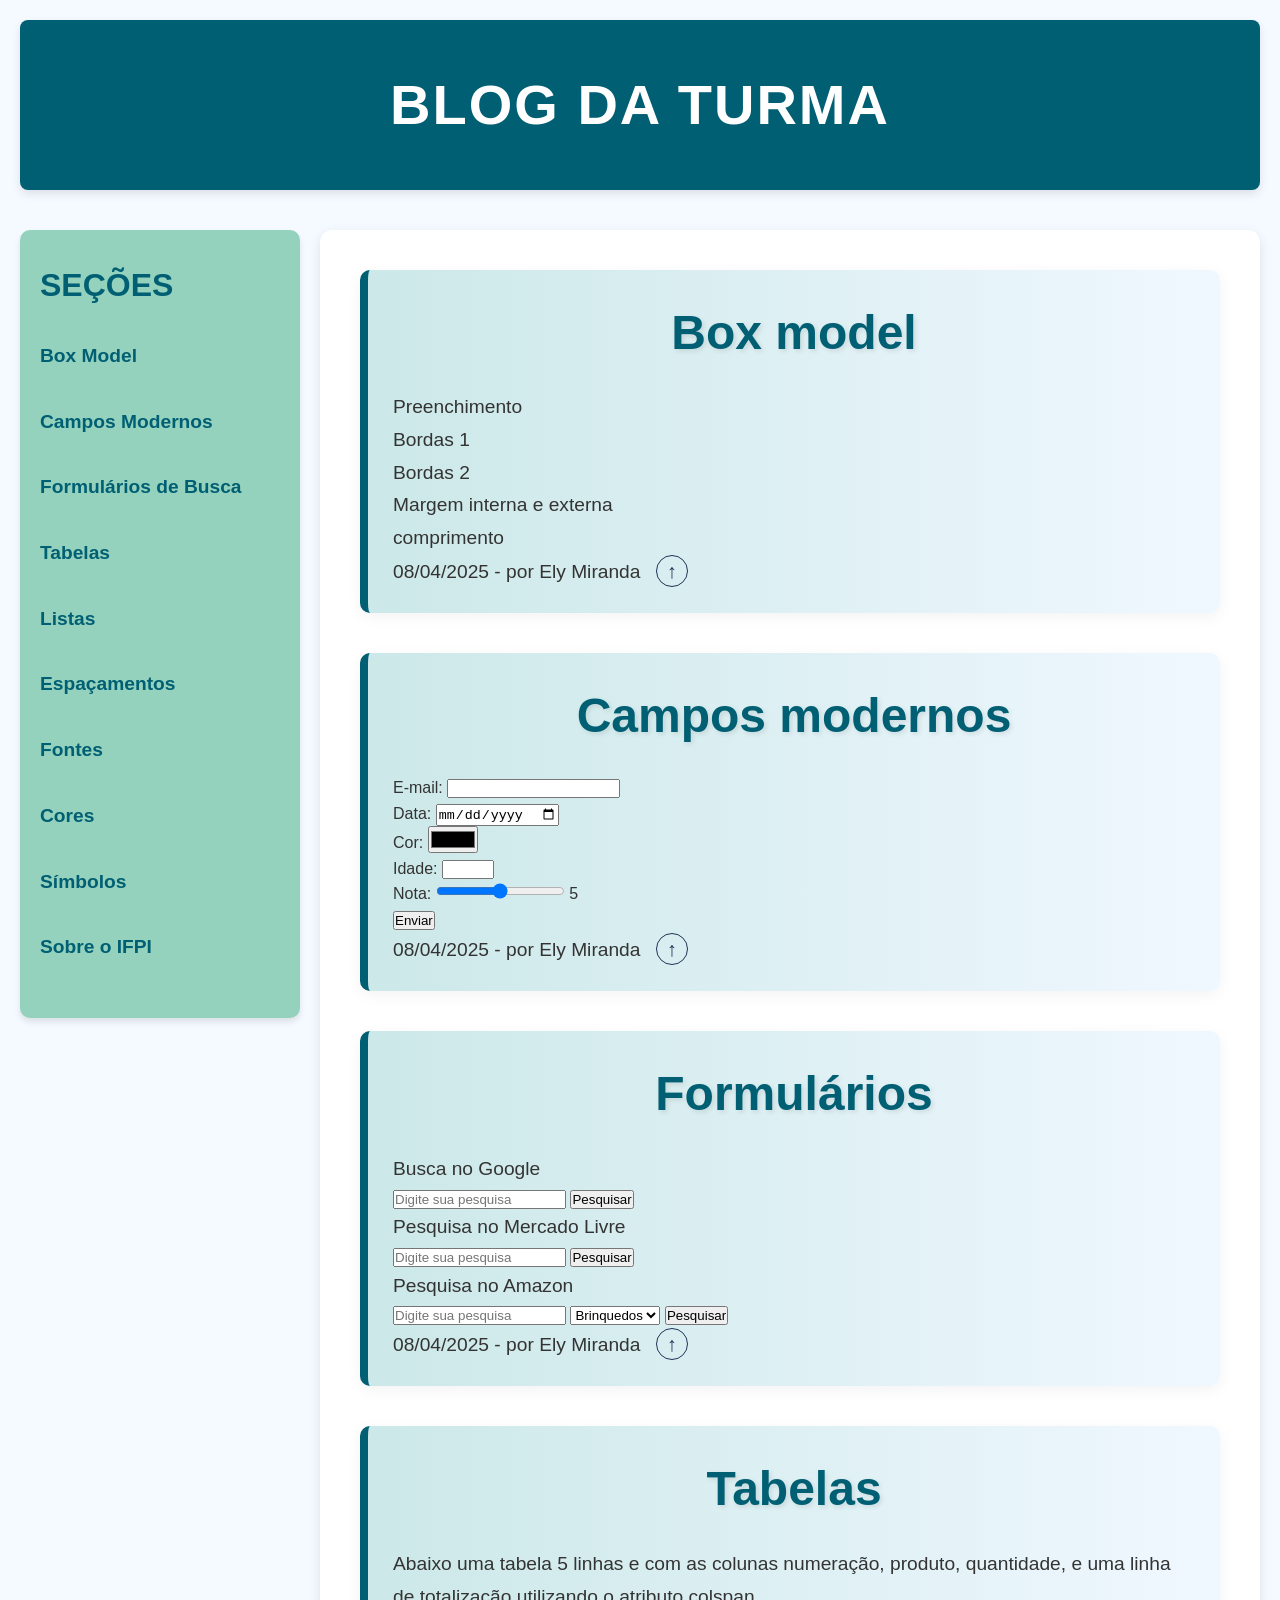
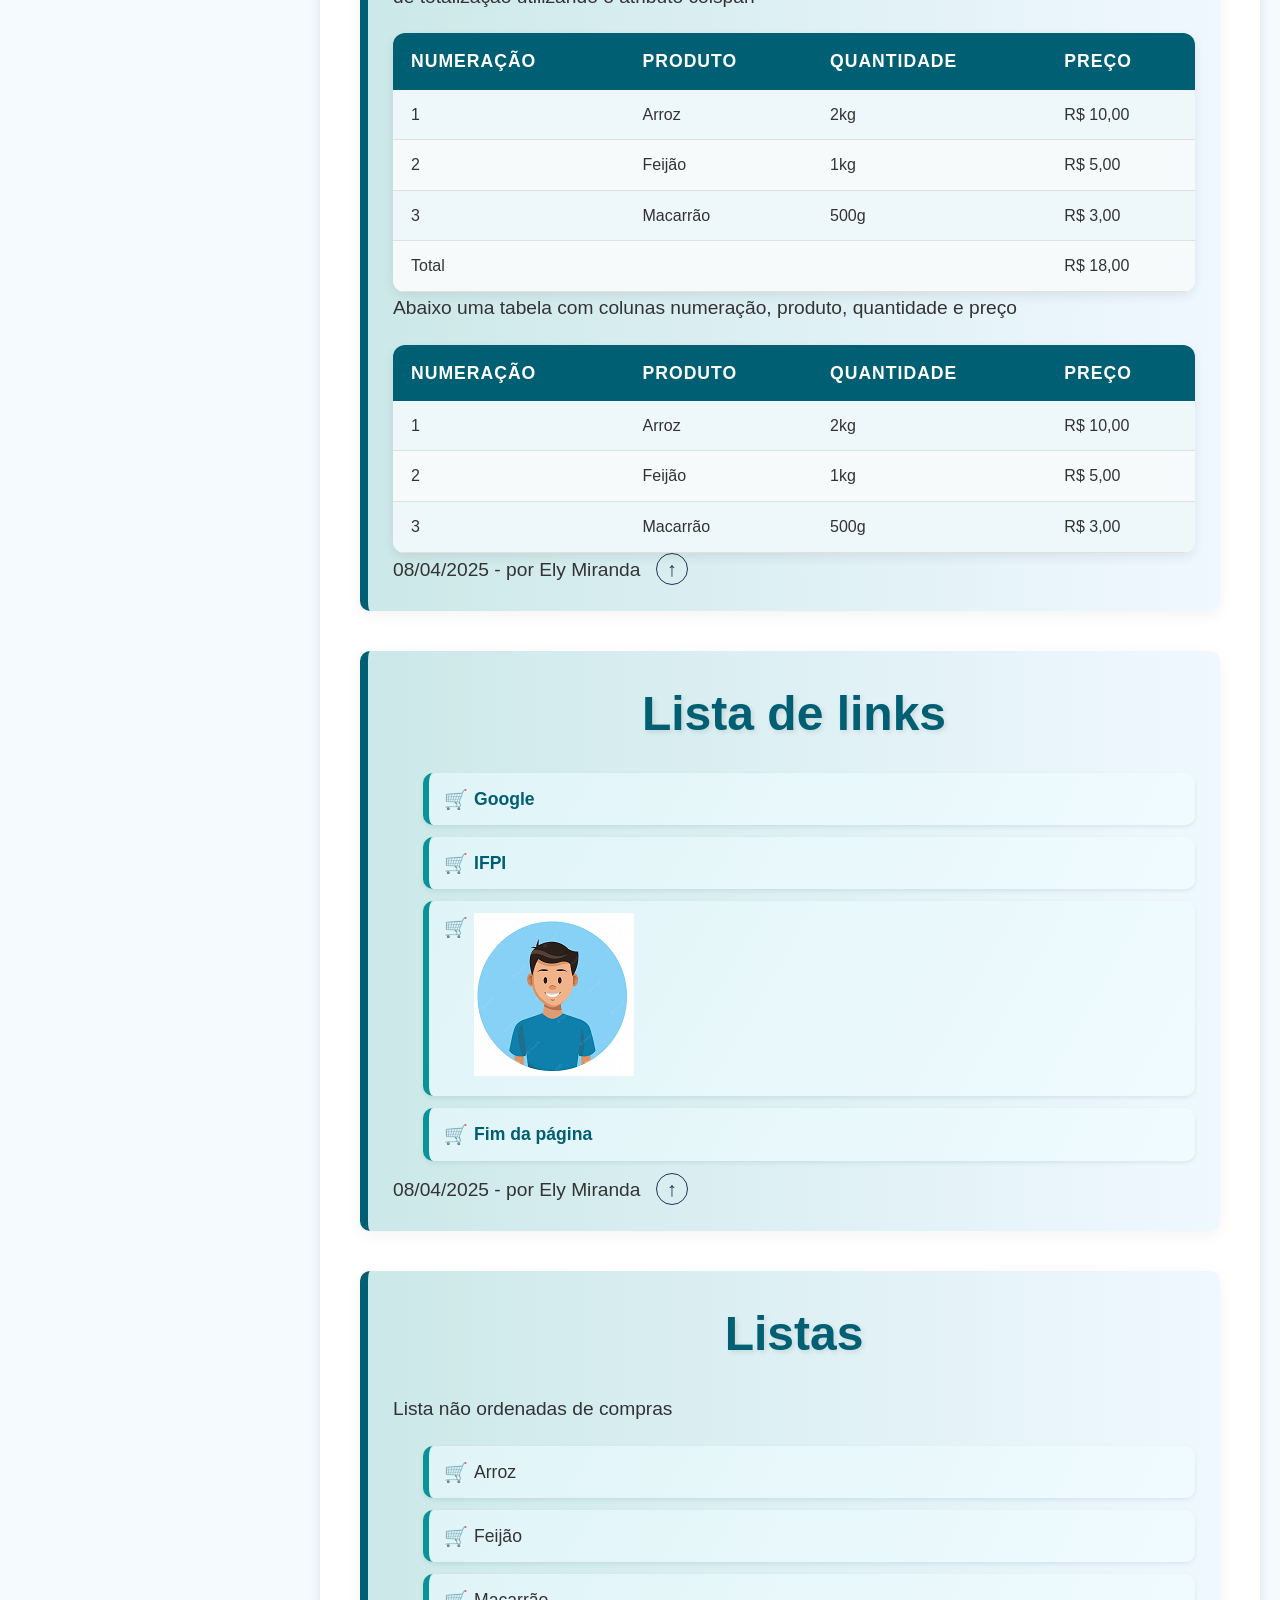
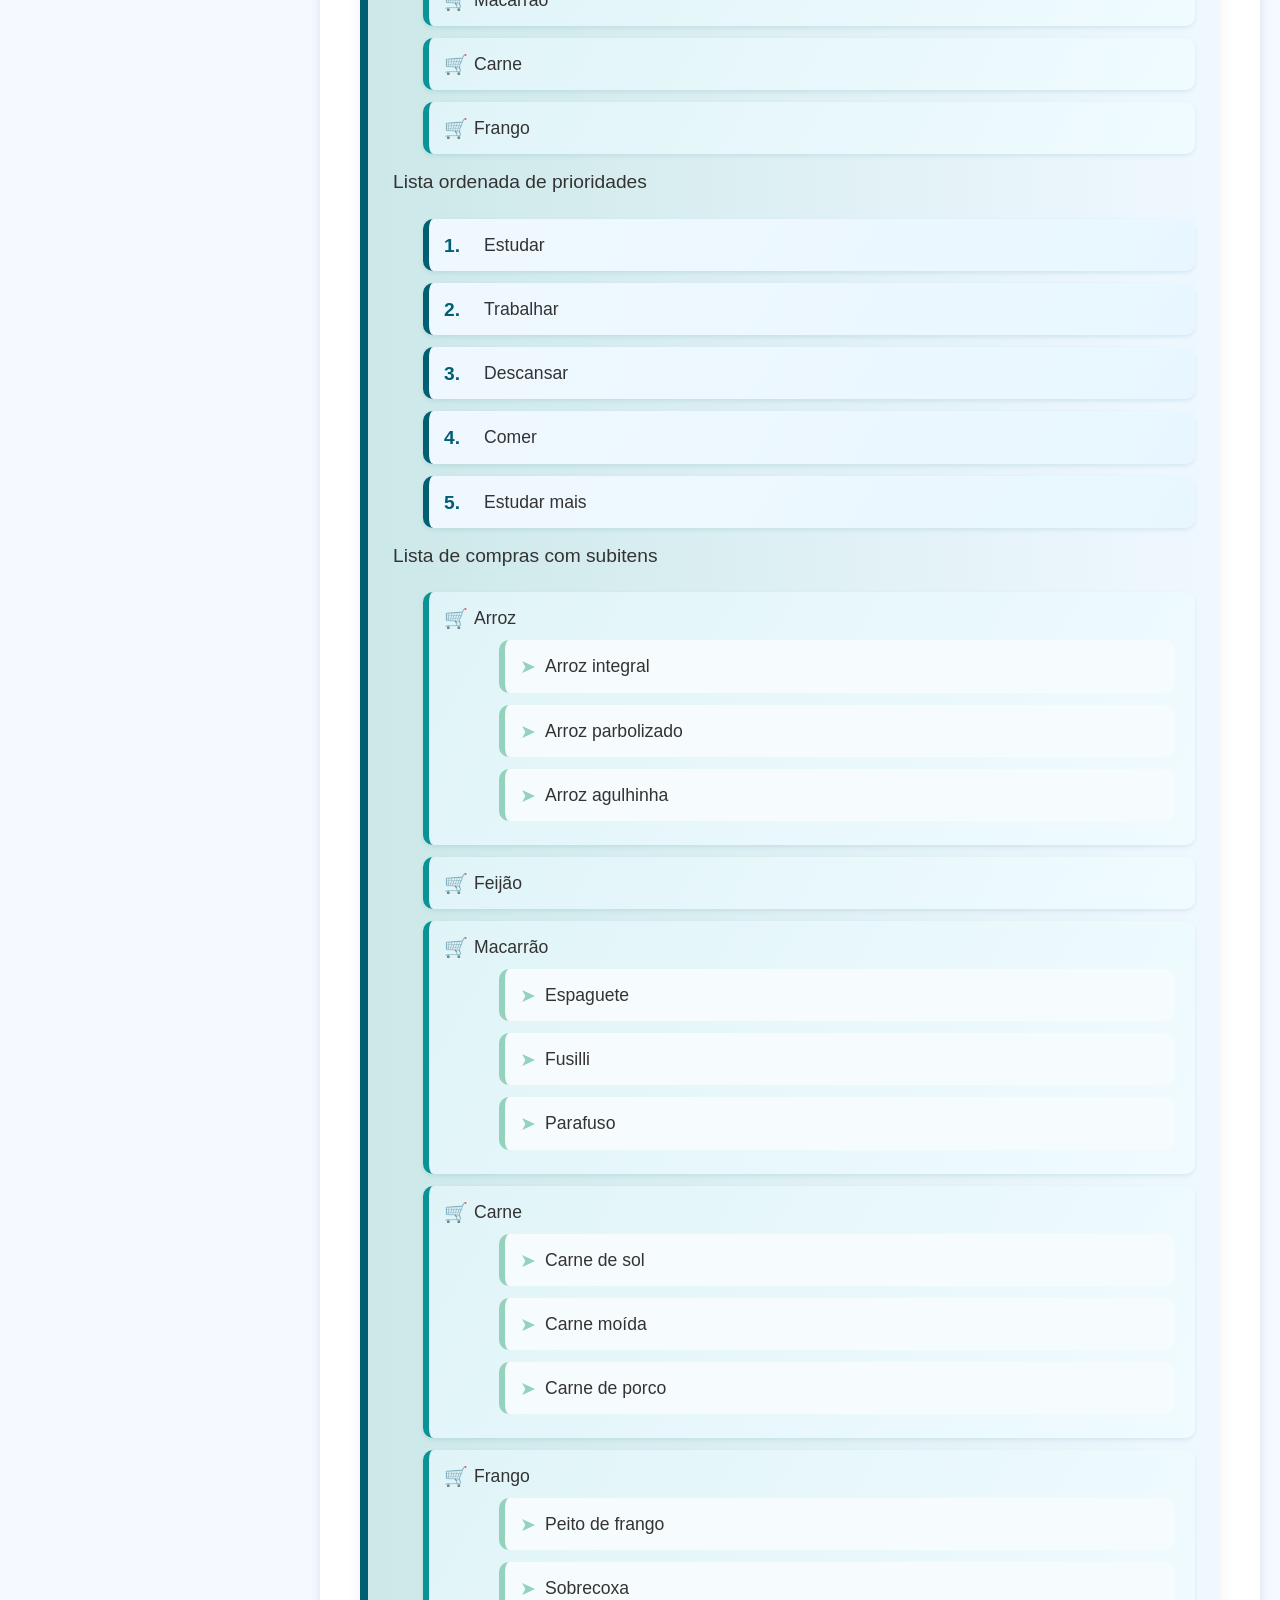
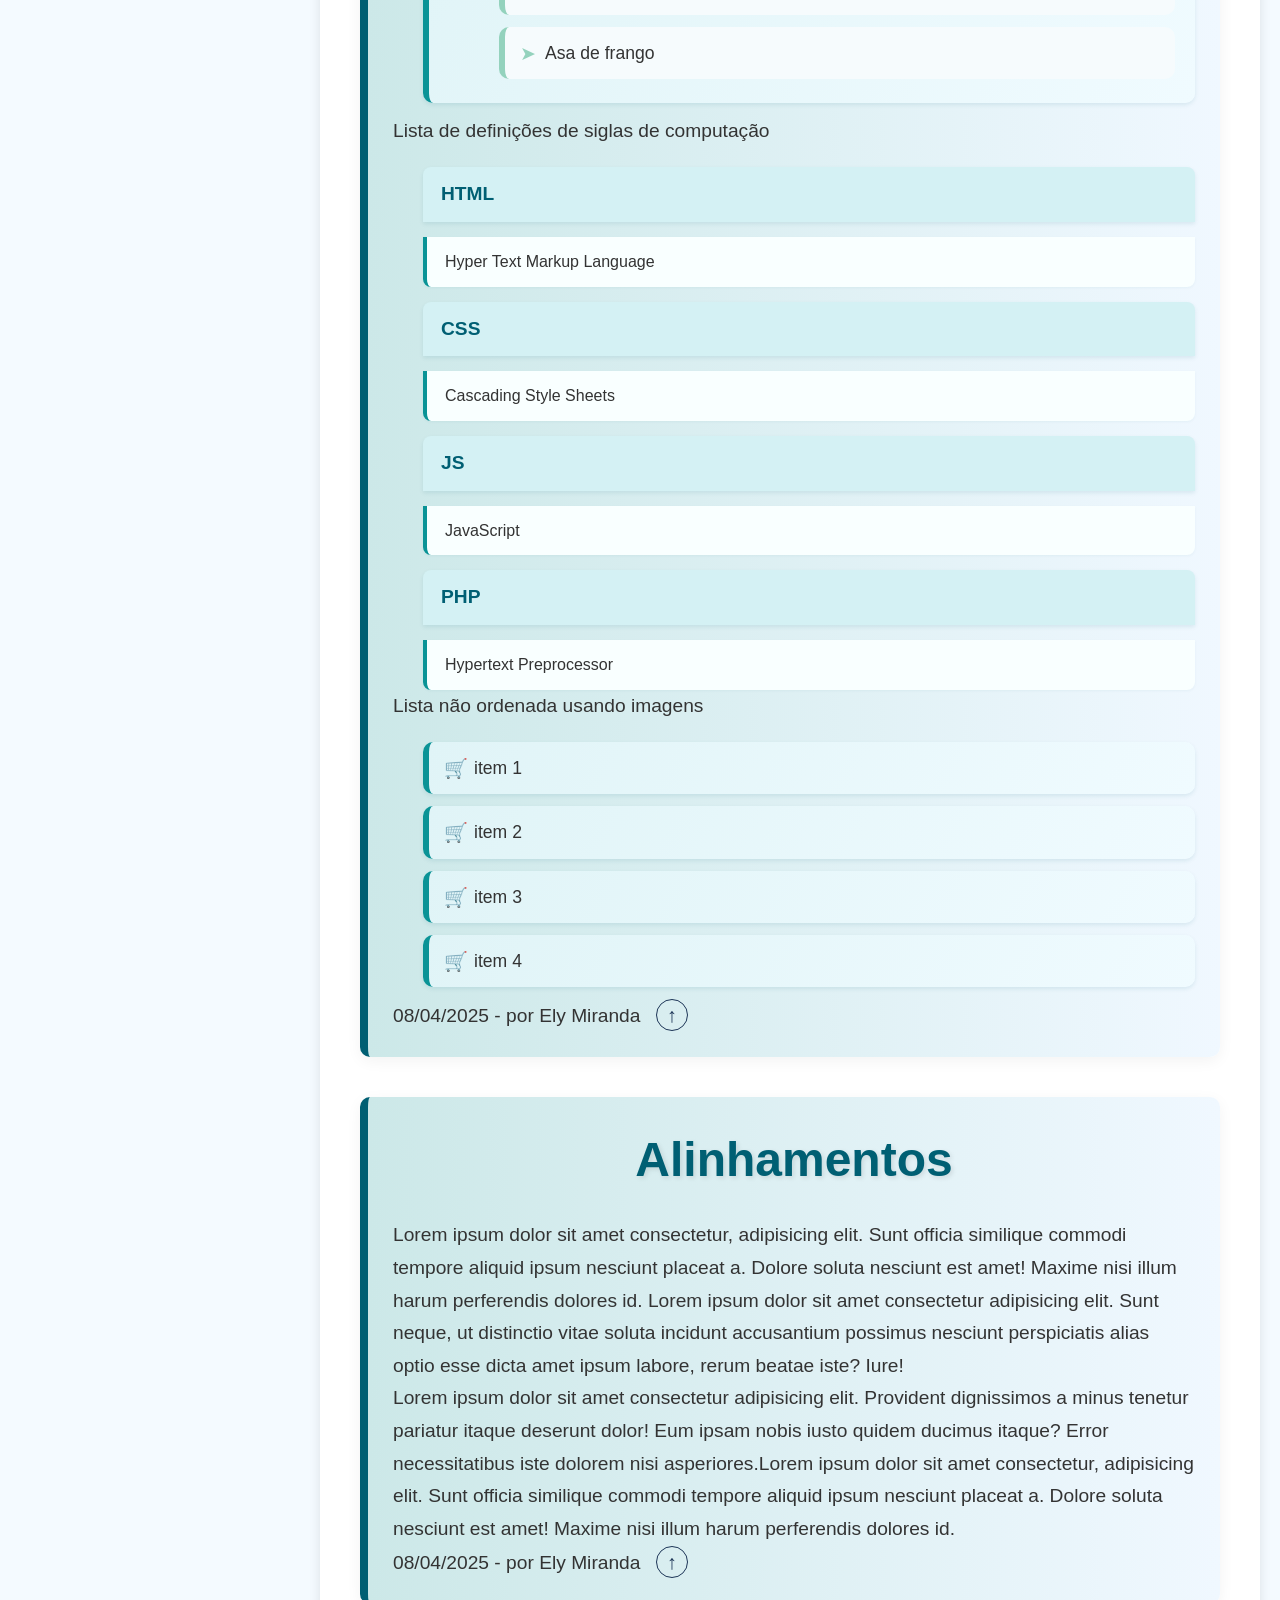
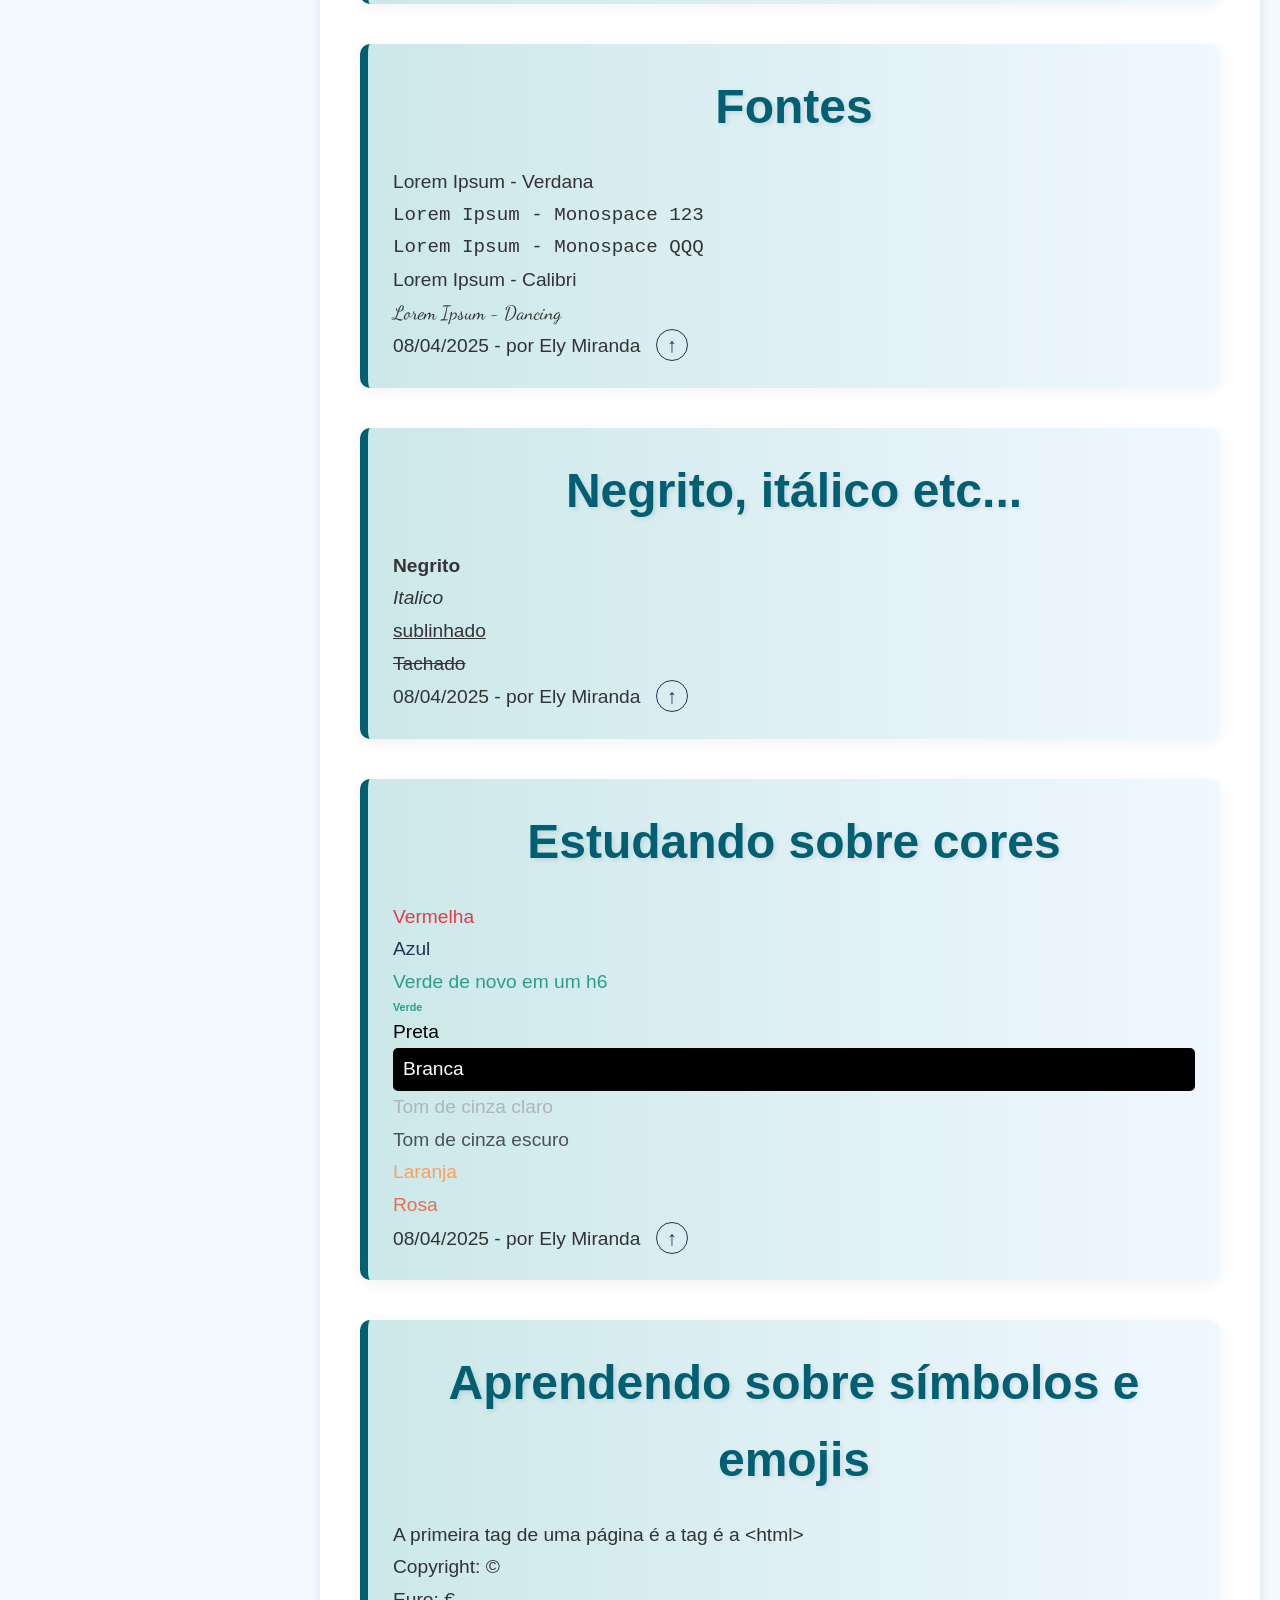
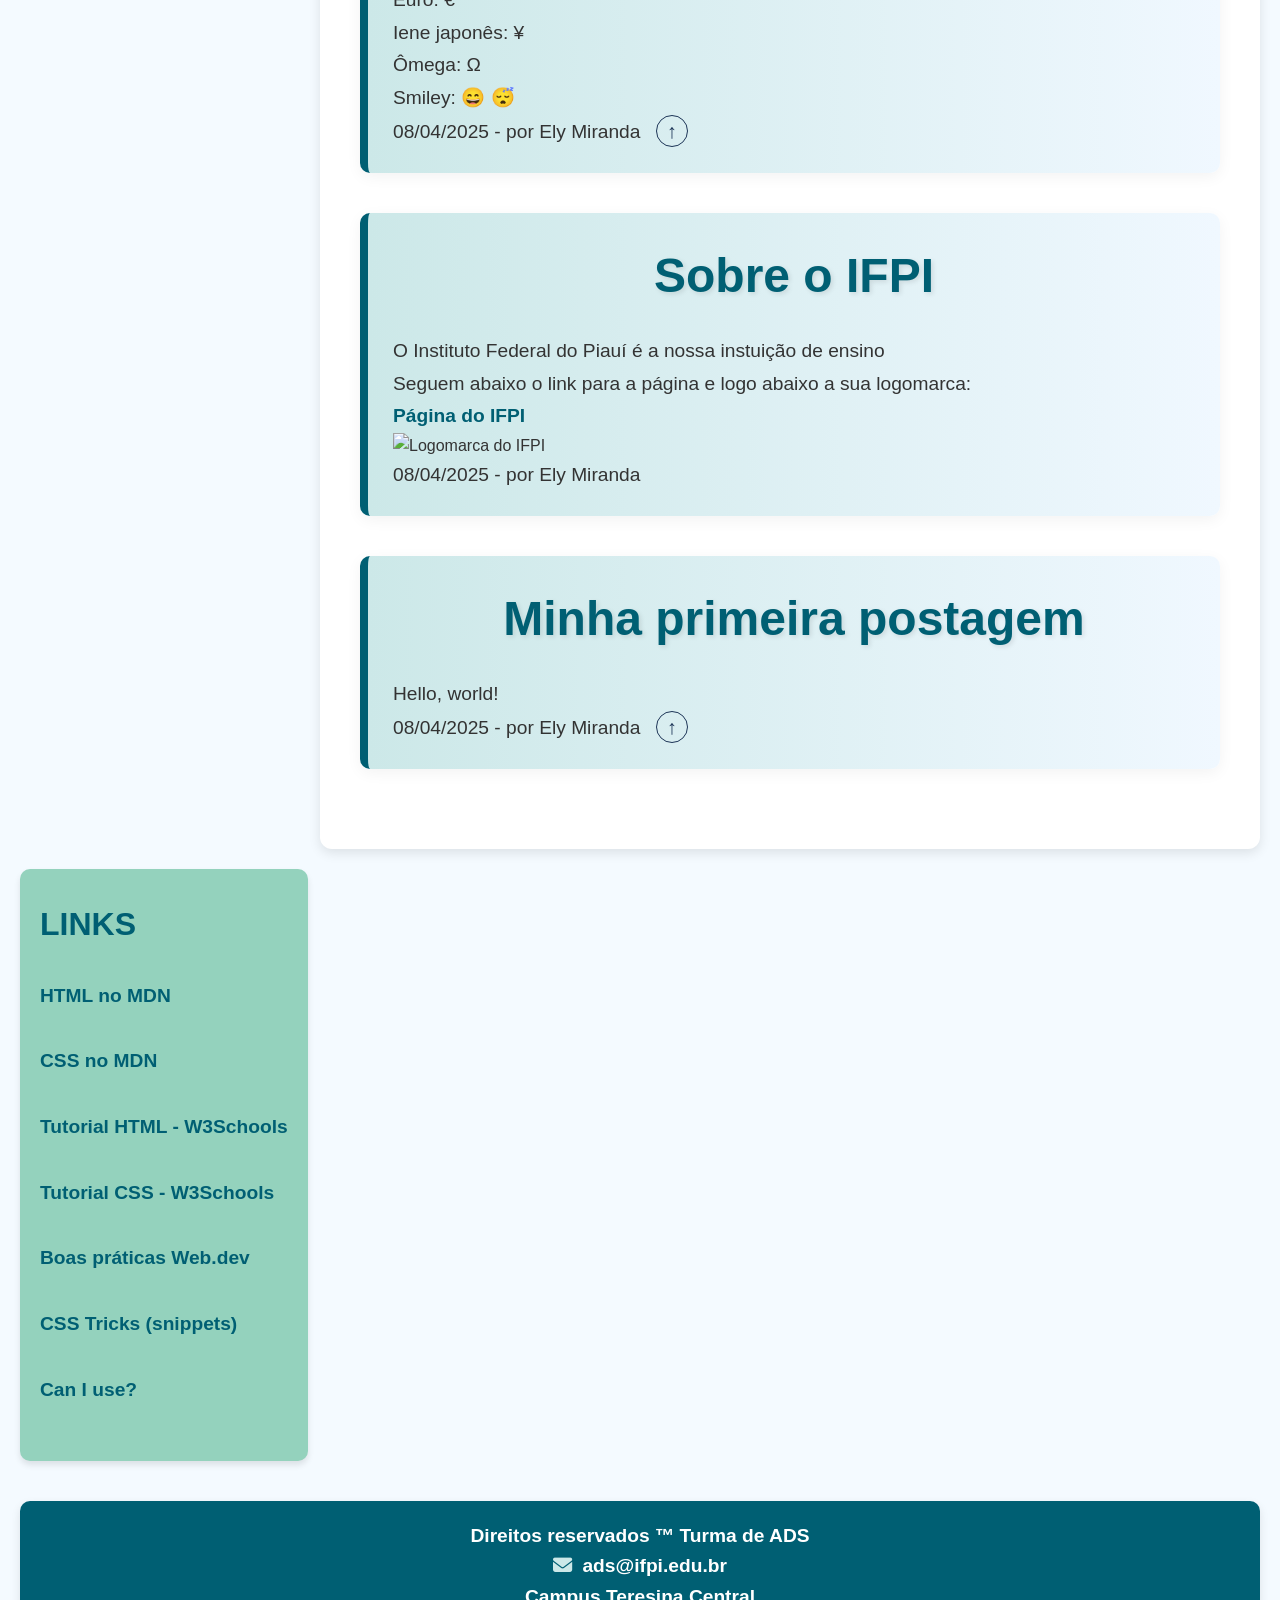
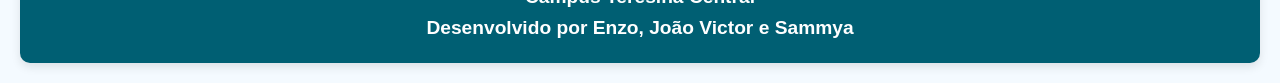
==== commit 6d8e98c2: "Merge pull request #2 from EnzoMello/sammya feat: melhora layout responsivo da sidebar de links" ====
--- a/blog.html
+++ b/blog.html
@@ -376,19 +376,18 @@
                 </p>  
             </article>
     </main>
-    <aside>
-
-    <h3>Links</h3>
-    <ul>
-        <li><a href="https://developer.mozilla.org/pt-BR/docs/Web/HTML" target="_blank">HTML no MDN</a></li>
-        <li><a href="https://developer.mozilla.org/pt-BR/docs/Web/CSS" target="_blank">CSS no MDN</a></li>
-        <li><a href="https://www.w3schools.com/html/" target="_blank">Tutorial HTML - W3Schools</a></li>
-        <li><a href="https://www.w3schools.com/css/" target="_blank">Tutorial CSS - W3Schools</a></li>
-        <li><a href="https://web.dev/" target="_blank">Boas práticas Web.dev</a></li>
-        <li><a href="https://css-tricks.com/snippets/css/" target="_blank">CSS Tricks (snippets)</a></li>
-        <li><a href="https://caniuse.com/" target="_blank">Can I use?</a></li>
-      </ul>
-      </aside>
+    <aside class="links">
+        <h3>Links</h3>
+        <ul>
+            <li><a href="https://developer.mozilla.org/pt-BR/docs/Web/HTML" target="_blank" class="link-item">HTML no MDN</a></li>
+            <li><a href="https://developer.mozilla.org/pt-BR/docs/Web/CSS" target="_blank" class="link-item">CSS no MDN</a></li>
+            <li><a href="https://www.w3schools.com/html/" target="_blank" class="link-item">Tutorial HTML - W3Schools</a></li>
+            <li><a href="https://www.w3schools.com/css/" target="_blank" class="link-item">Tutorial CSS - W3Schools</a></li>
+            <li><a href="https://web.dev/" target="_blank" class="link-item">Boas práticas Web.dev</a></li>
+            <li><a href="https://css-tricks.com/snippets/css/" target="_blank" class="link-item">CSS Tricks (snippets)</a></li>
+            <li><a href="https://caniuse.com/" target="_blank" class="link-item">Can I use?</a></li>
+        </ul>
+    </aside>
     </div>
     <footer id="rodape">
         <p>Direitos reservados &trade; Turma de ADS</p>
--- a/estilos.css
+++ b/estilos.css
@@ -158,6 +158,12 @@
     main {
         padding: 30px 20px;
     }
+
+    .links {
+        width: 100%;
+        max-width: 100%;
+        margin-top: 20px; 
+    }
 }
 
 /* Cores de texto */
@@ -565,6 +571,53 @@
     margin-bottom: 10px;
 }
 
+/* Links */
+.links {
+    background-color: #94d2bd;
+    padding: 30px 20px;
+    border-radius: 10px;
+    box-shadow: 0 4px 6px rgba(0, 0, 0, 0.1);
+    transition: transform 0.3s ease-in-out;
+    animation: slideUp 1s ease-out 0.3s forwards;
+    opacity: 0;
+    align-self: flex-start; 
+}
+
+.links h3 {
+    font-size: 2rem;
+    margin-bottom: 20px;
+    color: #005f73;
+    text-transform: uppercase;
+}
+
+.links ul {
+    list-style-type: none;
+}
+
+.links ul li {
+    margin-bottom: 15px;
+}
+
+.links ul li a {
+    text-decoration: none;
+    color: #005f73;
+    font-size: 1.2rem;
+    font-weight: bold;
+    padding: 10px 0;
+    display: block;
+    transition: color 0.3s ease, padding-left 0.3s ease;
+}
+
+.links ul li a:hover {
+    color: #0a9396;
+    padding-left: 10px;
+}
+
+.links:hover {
+    transform: translateY(-5px);
+}
+
+/* Rodapé */
 #rodape {
     text-align: center;
     padding: 20px;
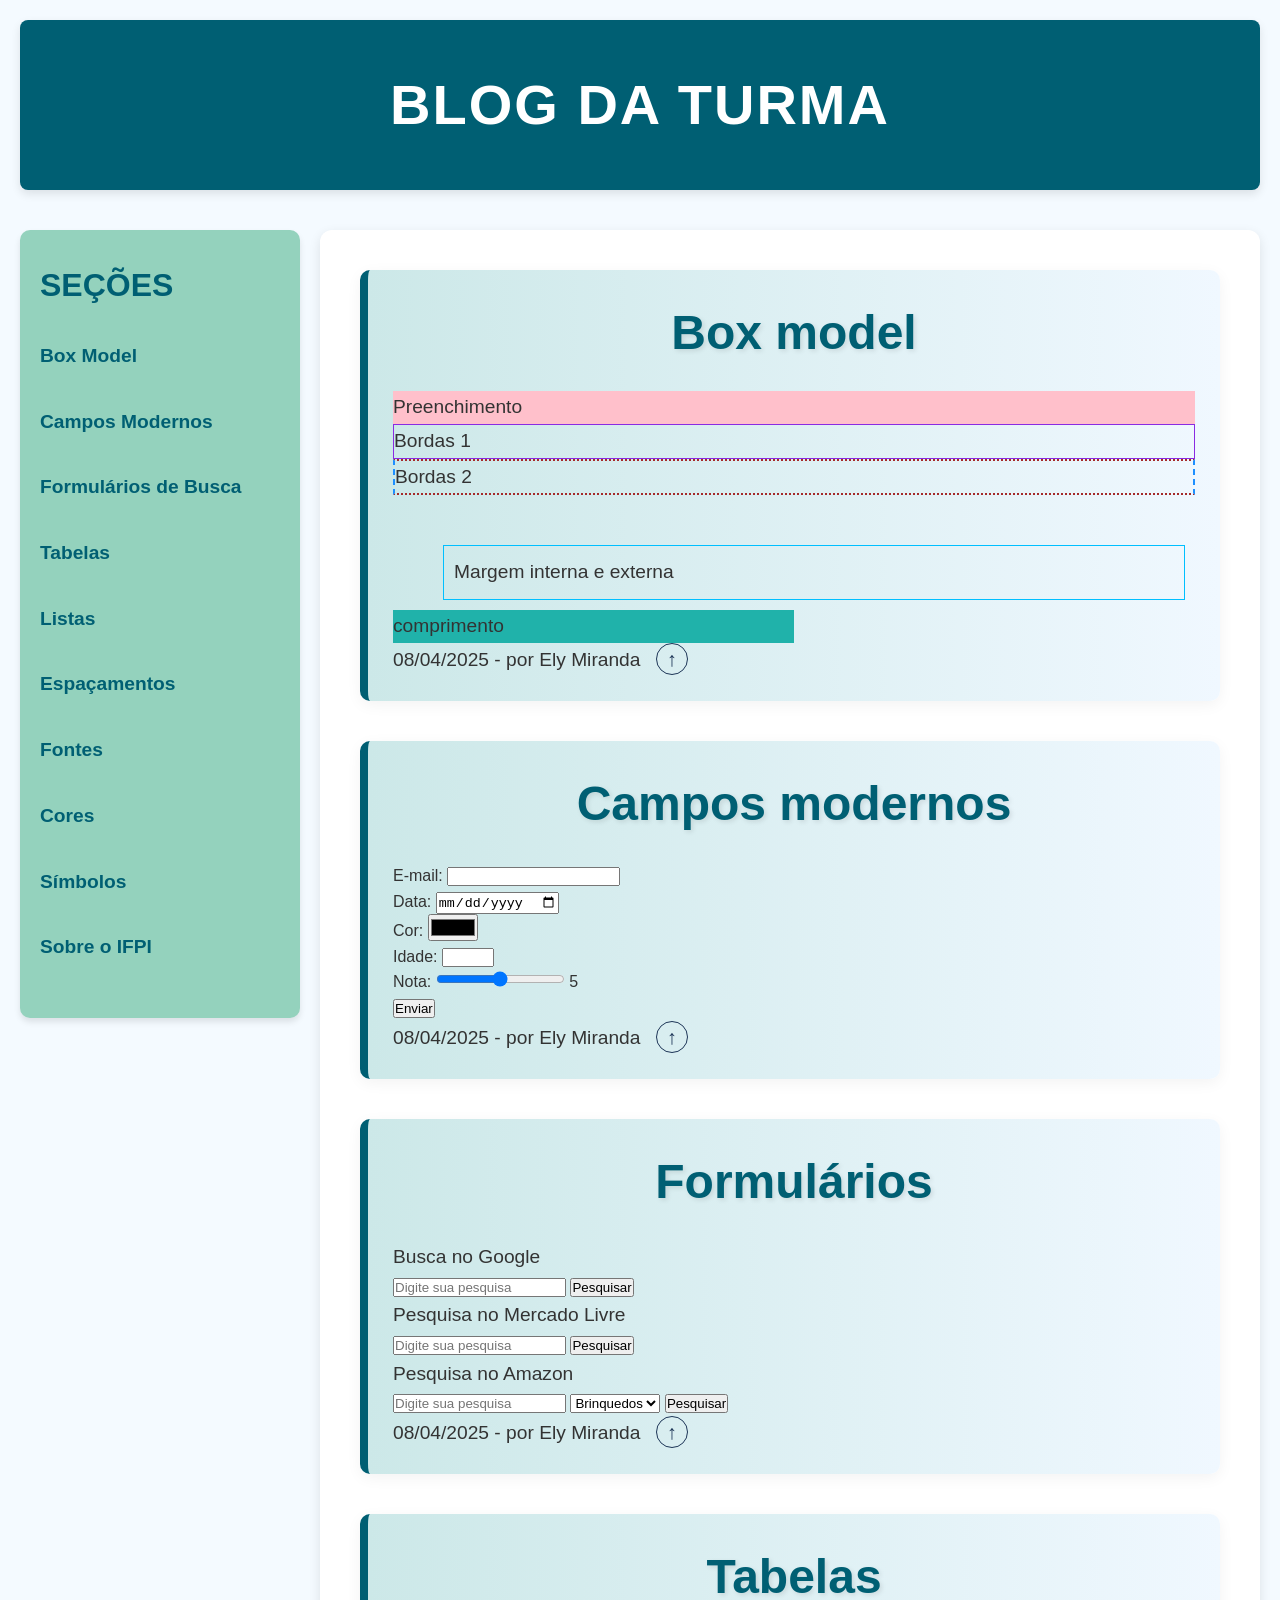
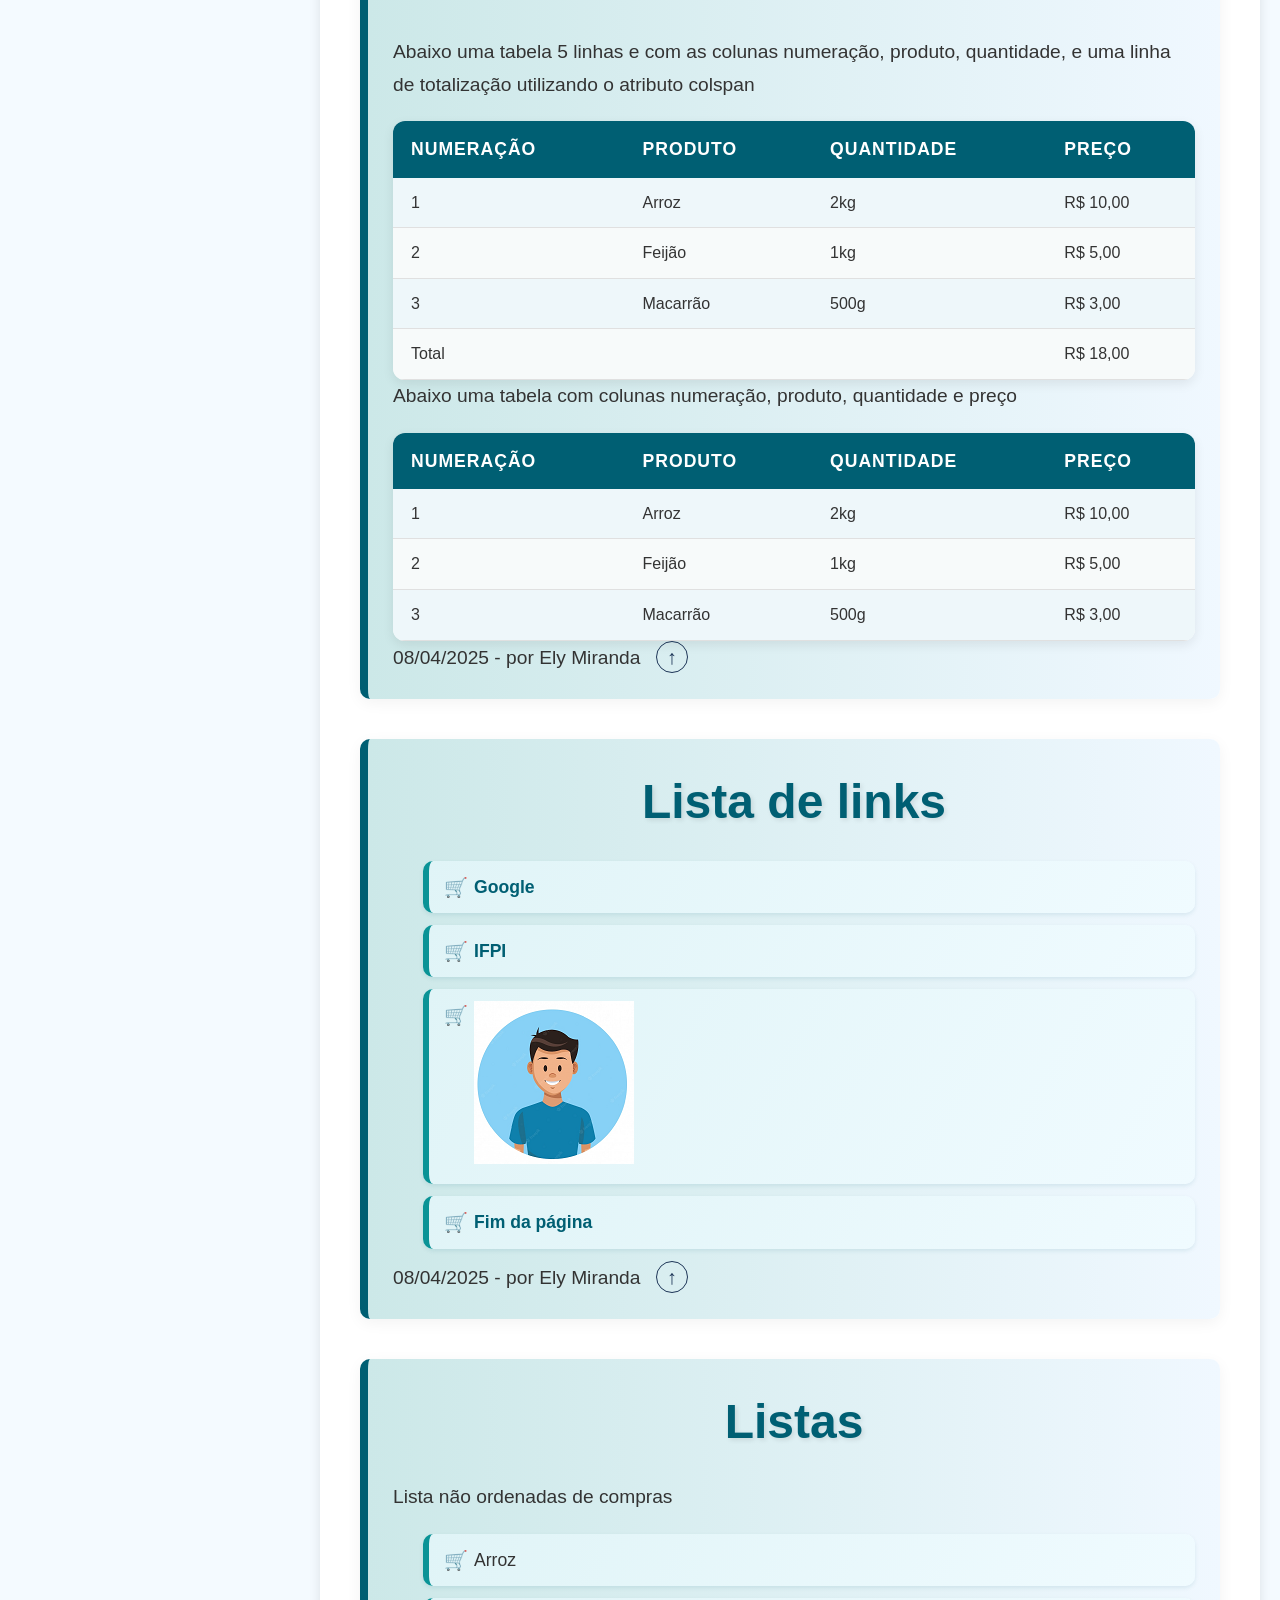
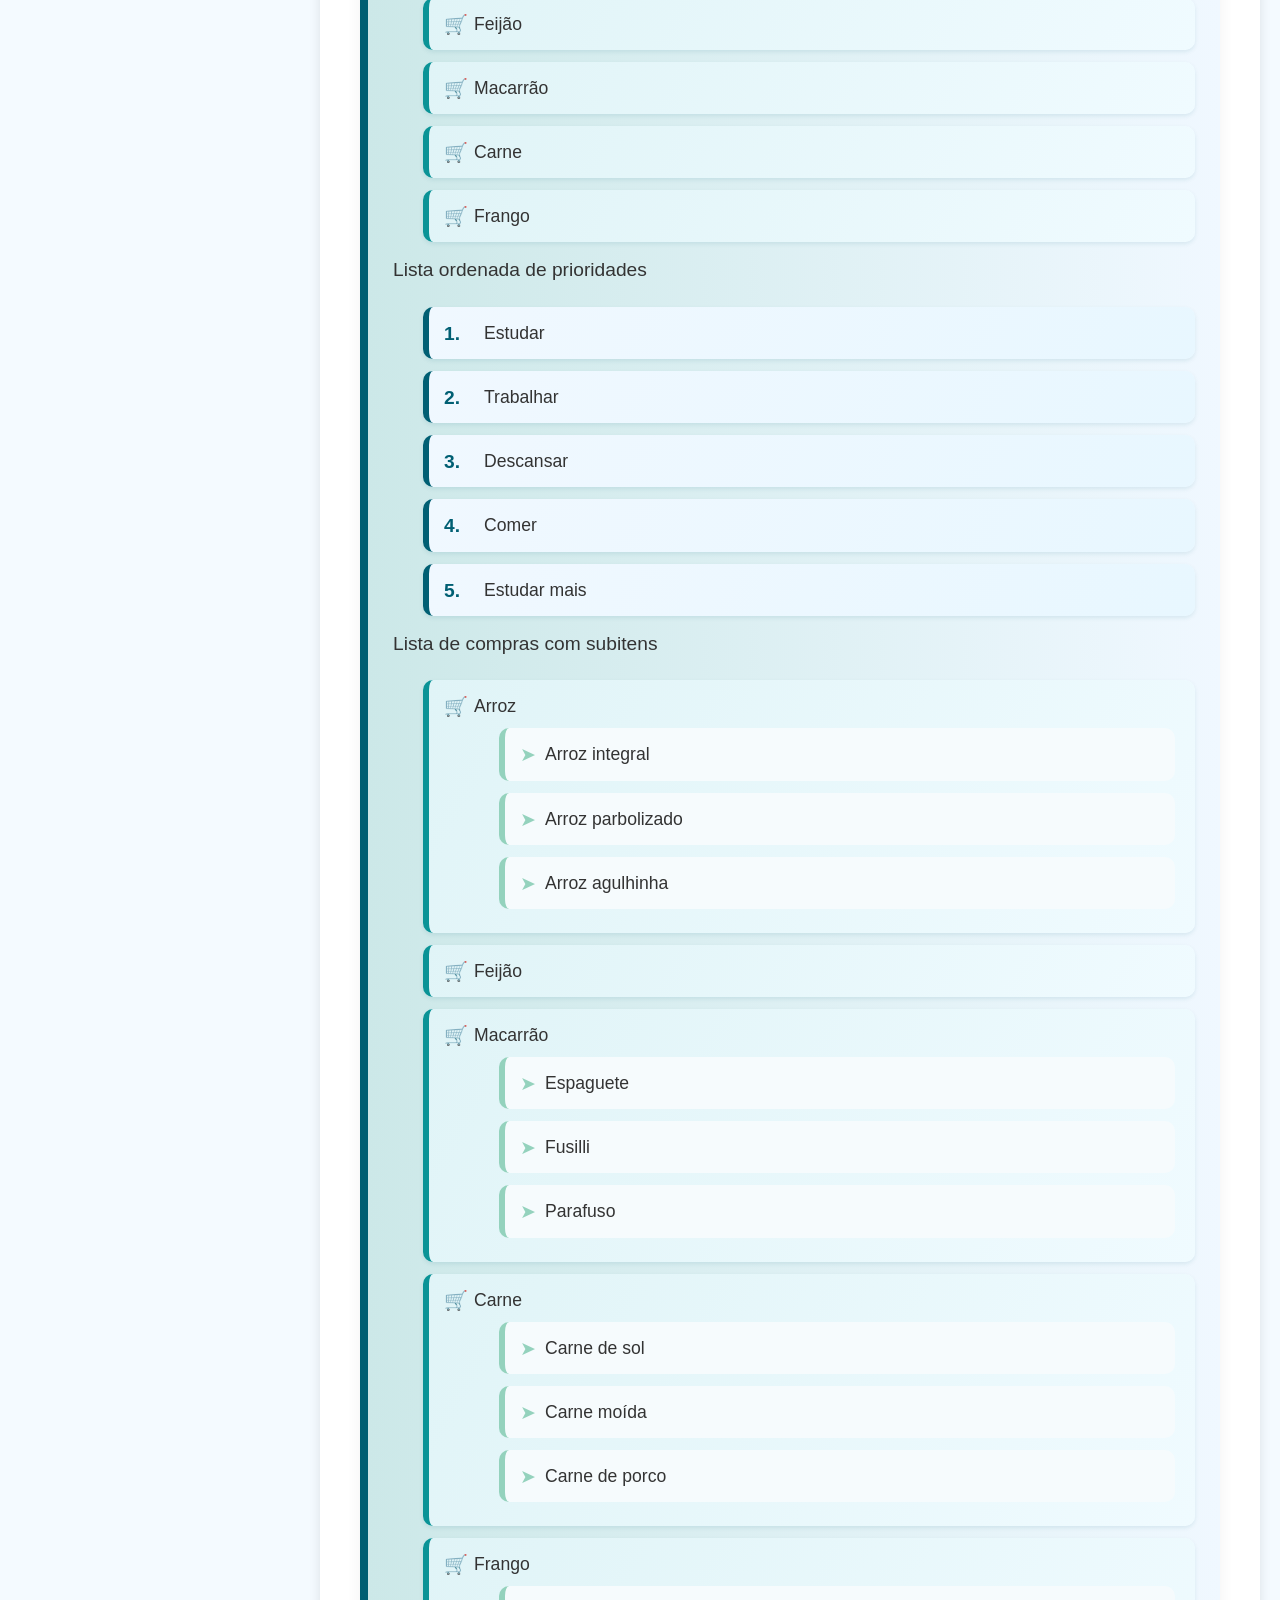
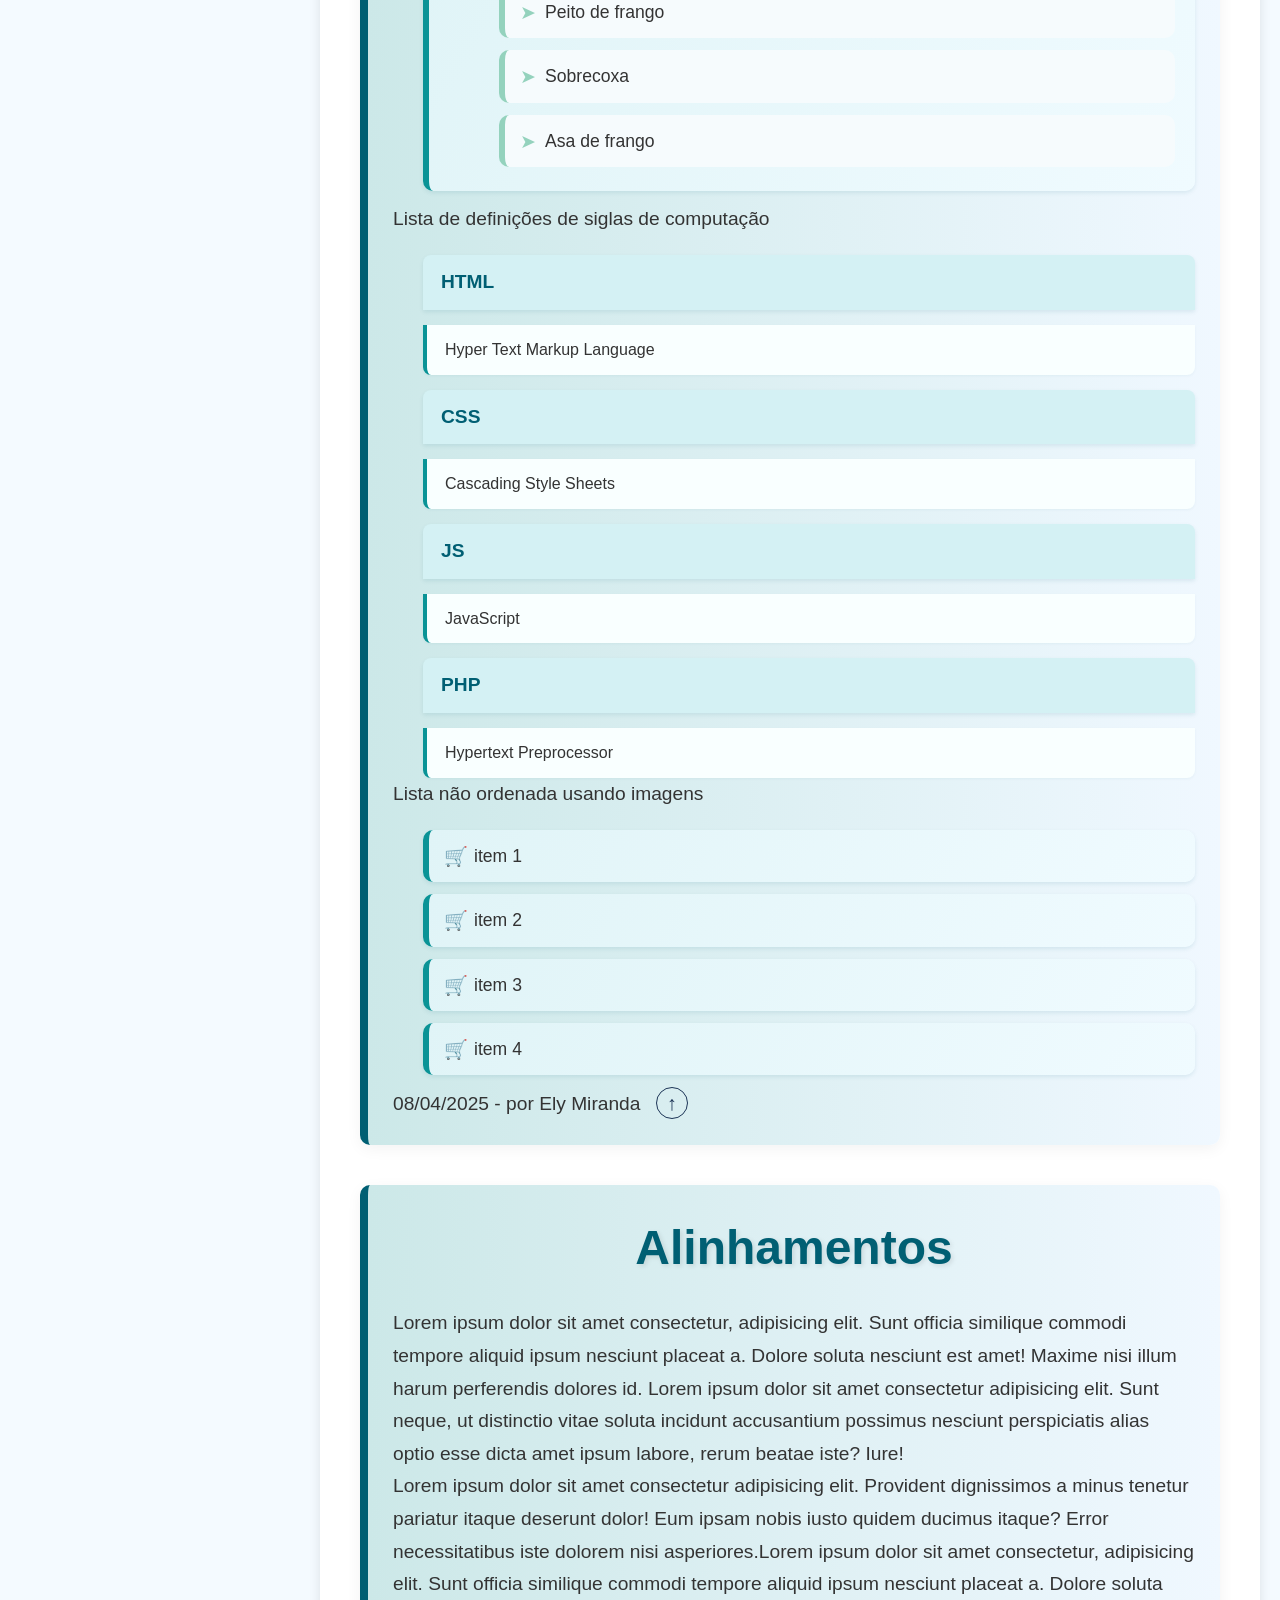
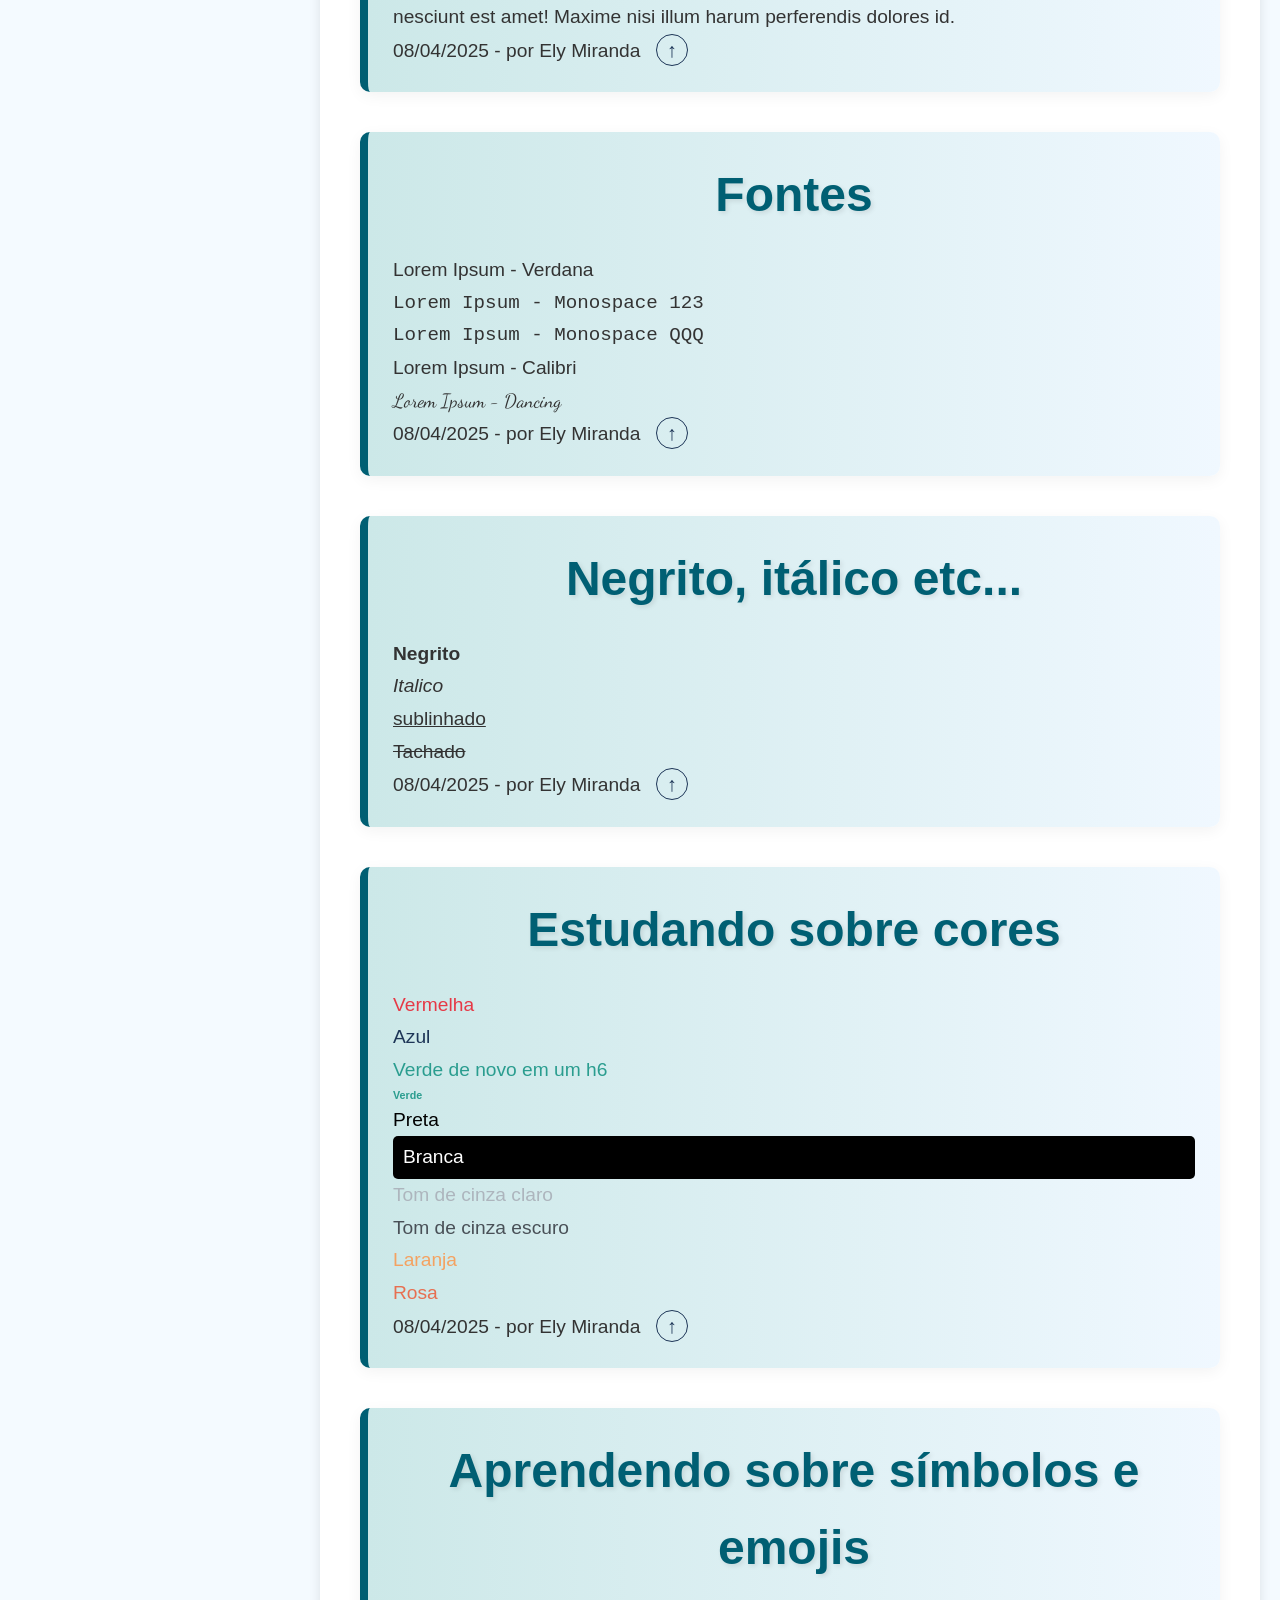
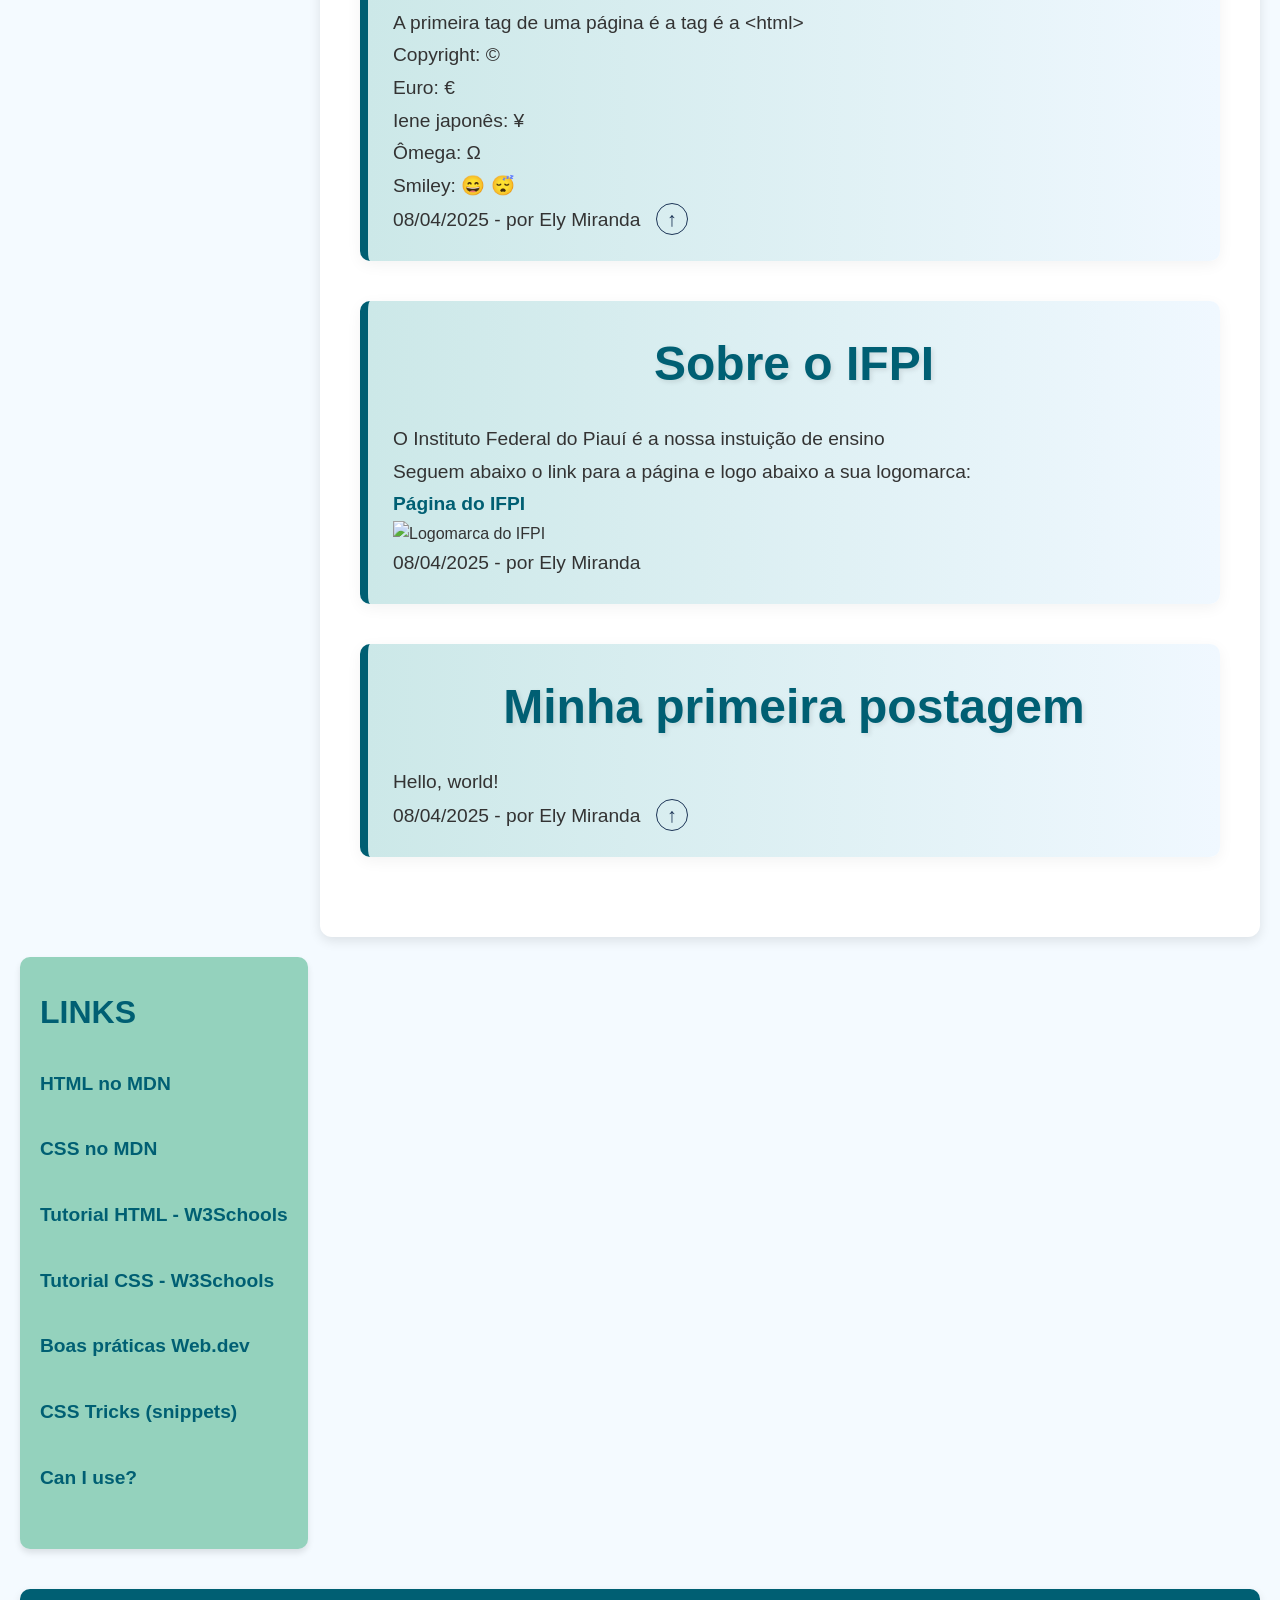
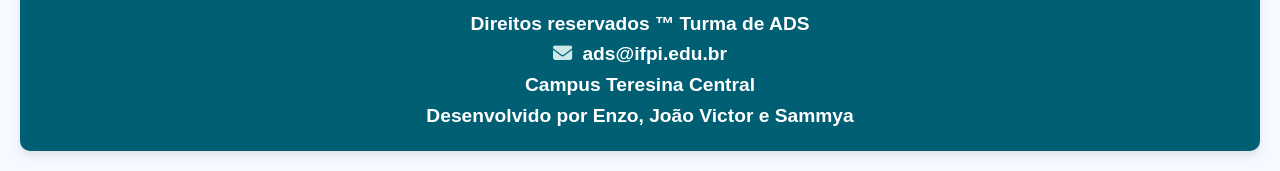
==== commit 0a12aca8: "Merge pull request #3 from EnzoMello/sammya feat: adiciona preenchimento e bordas no box model" ====
--- a/blog.html
+++ b/blog.html
@@ -393,7 +393,12 @@
         <p>Direitos reservados &trade; Turma de ADS</p>
         <p><i class="fas fa-envelope"></i> <a href="mailto:ads@ifpi.edu.br">ads@ifpi.edu.br</a></p>
         <p>Campus Teresina Central</p>
-        <p>Desenvolvido por Enzo, João Victor e Sammya</p>
+        <p>
+            Desenvolvido por 
+            <a href="https://github.com/EnzoMello" target="_blank">Enzo</a>, 
+            <a href="https://github.com/victordev018" target="_blank">João Victor</a> e 
+            <a href="https://github.com/samleticias" target="_blank">Sammya</a>
+        </p>
     </footer>    
 </body>
 
--- a/estilos.css
+++ b/estilos.css
@@ -67,6 +67,33 @@
     text-transform: uppercase;
 }
 
+.preenchimento {
+    background-color: #FFC0CB;
+}
+
+.bordas1 {
+    border: 1px solid #8A2BE2;
+}
+
+.bordas2 {
+    border-top: 2px dotted #A52A2A;
+    border-right: 2px dashed #1E90FF;
+    border-bottom: 2px dotted #A52A2A;
+    border-left: 2px dashed #1E90FF;
+}
+
+.margens {
+    border: 1px solid #00BFFF;
+    margin: 50px 10px 10px 50px;
+    padding: 10px 0px 10px 10px;
+    
+}
+
+.comprimento {
+    width: 50%;
+    background-color: #20B2AA;
+}
+
 /* Layout Flex */
 #leiaute-flex {
     display: flex;
